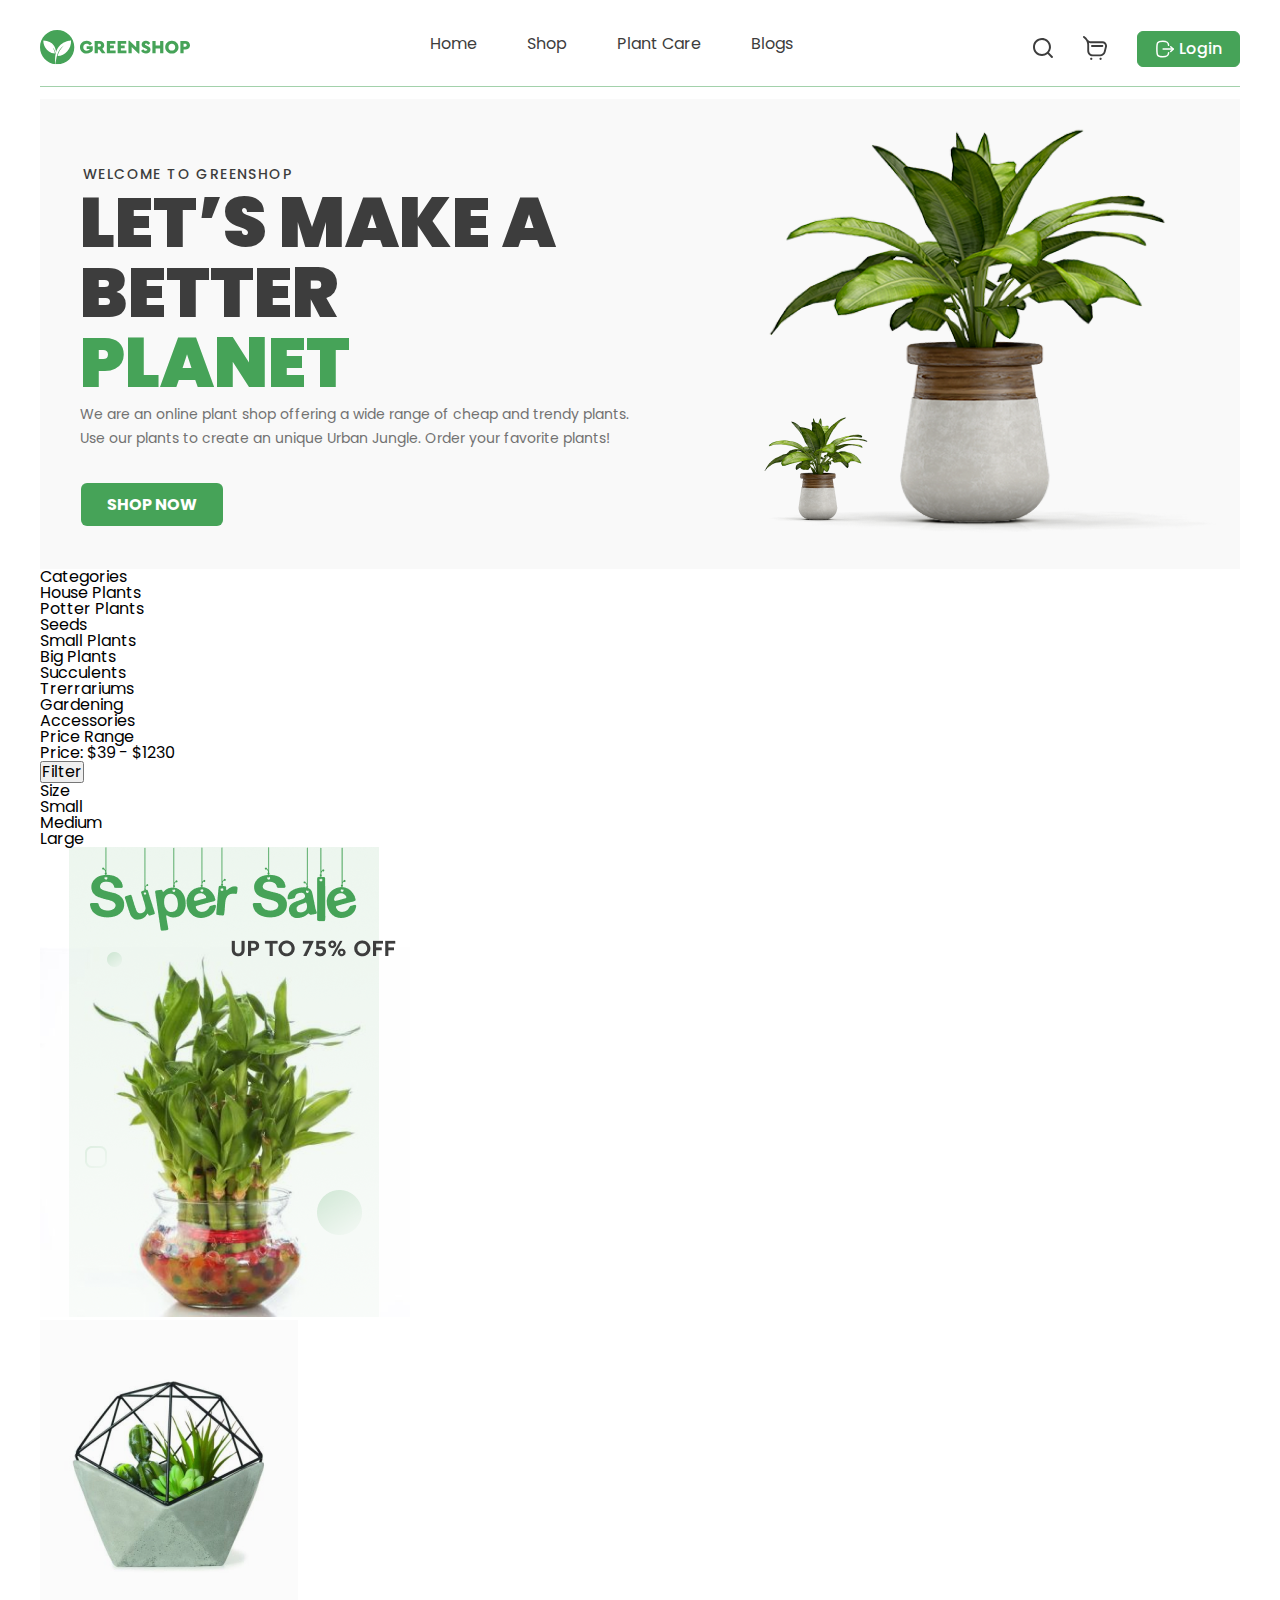
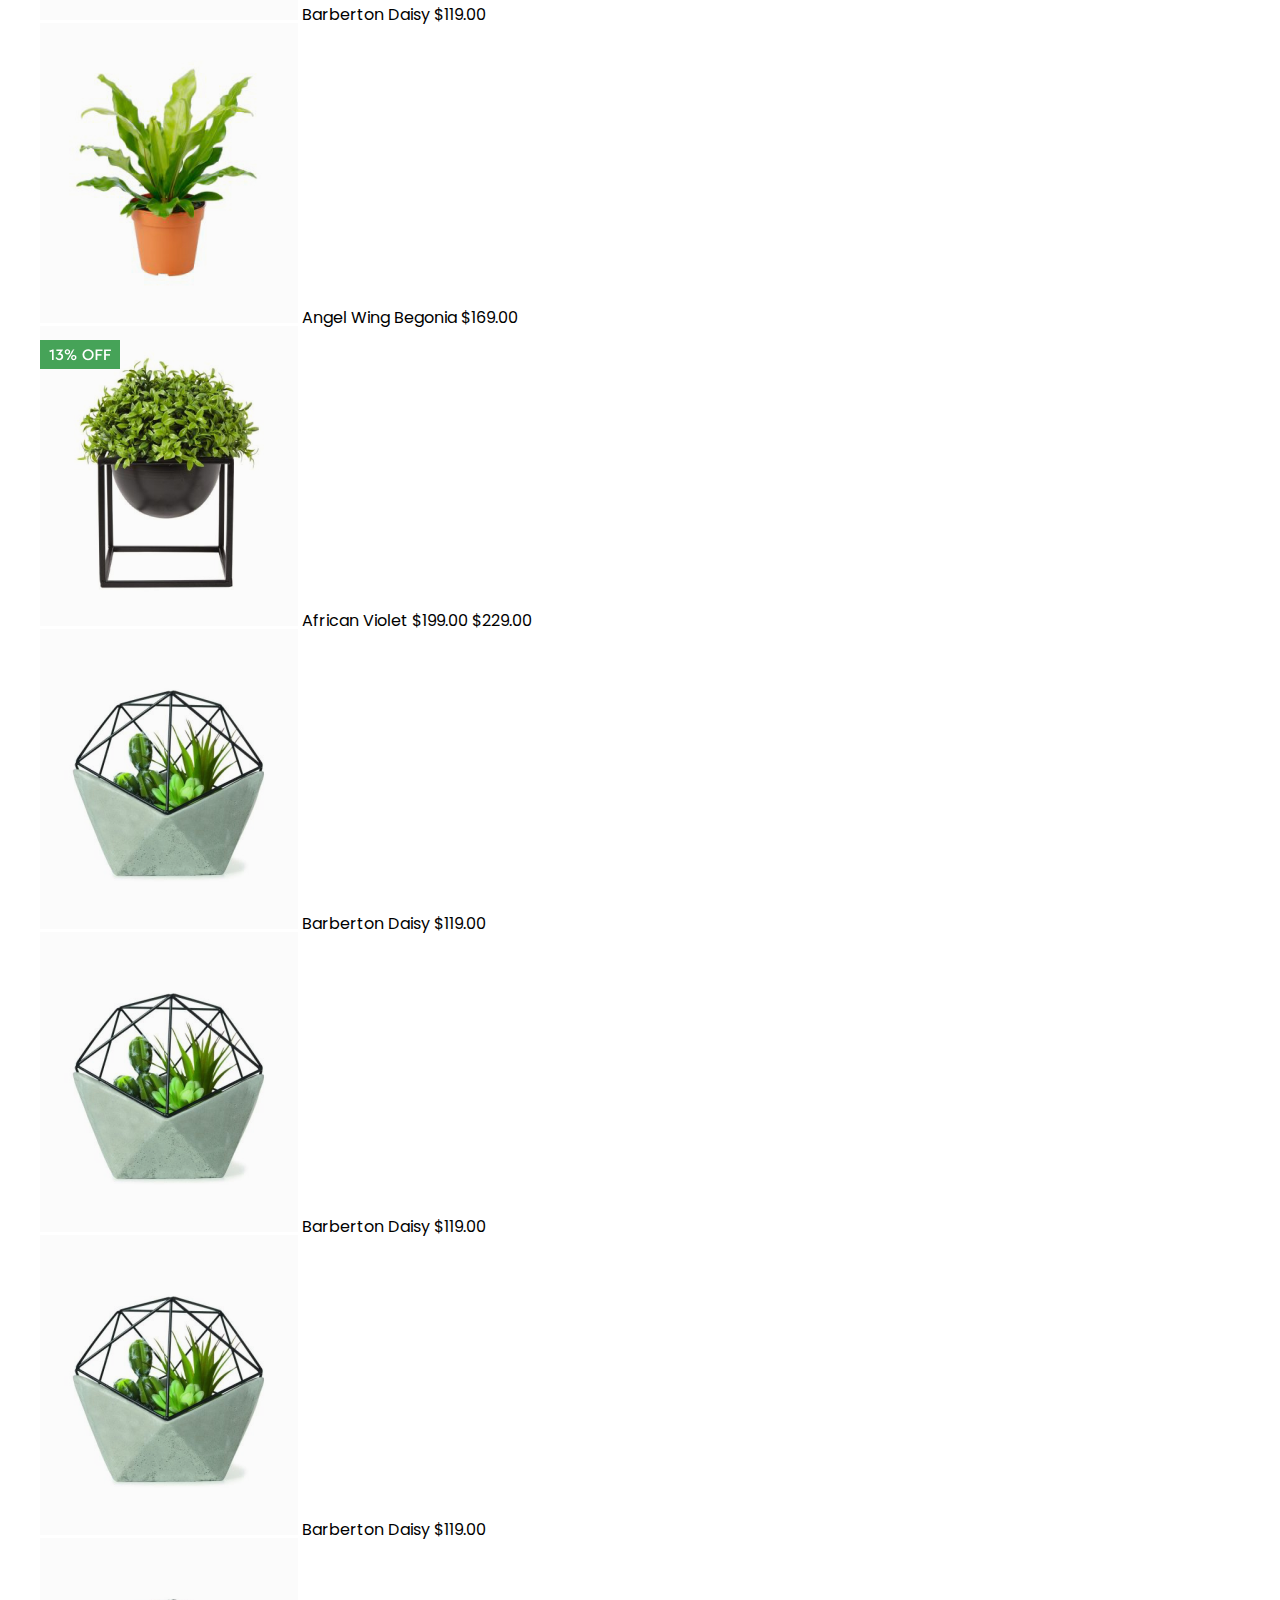
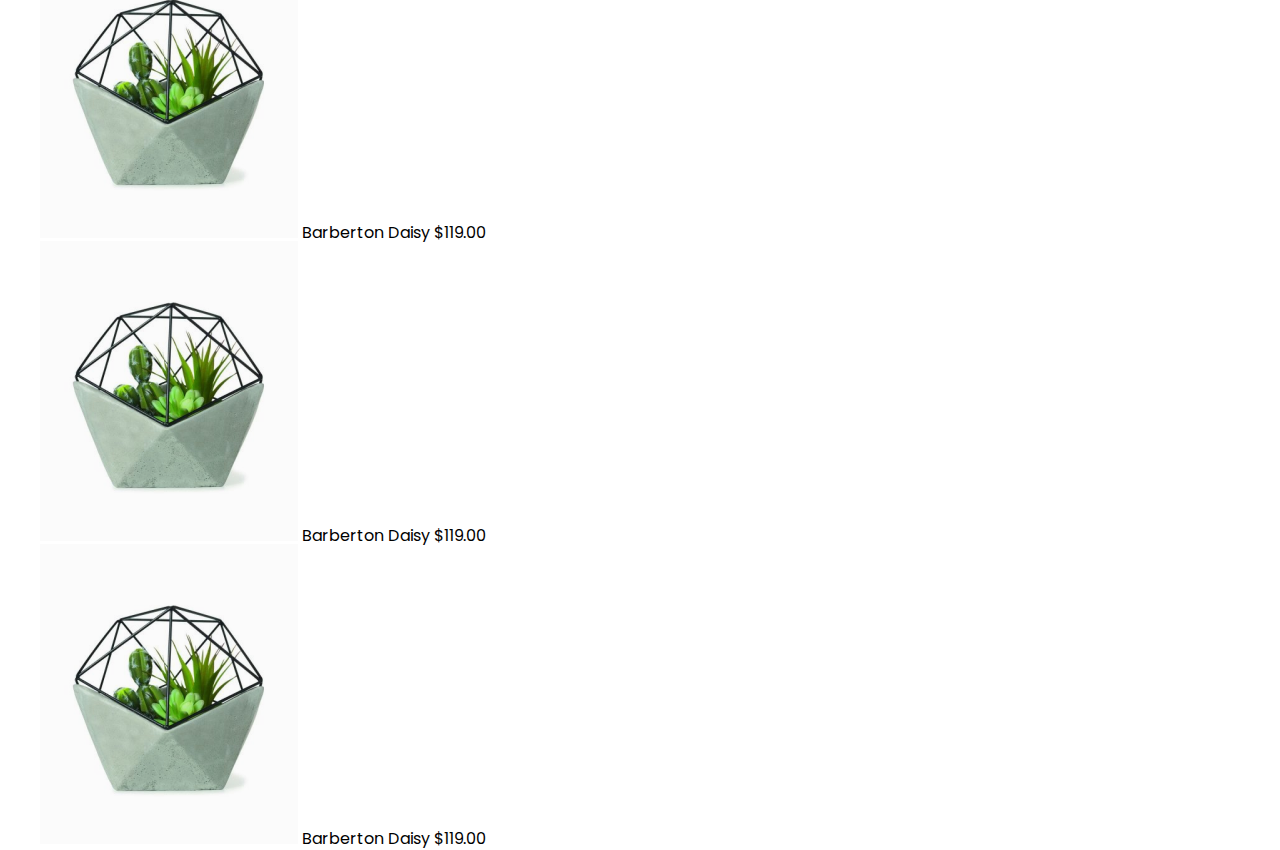
==== index.html @ 23dddf2e "стили" ====
<!DOCTYPE html>
<html lang="en">
<head>
  <meta charset="UTF-8">
  <meta name="viewport" content="width=device-width, initial-scale=1.0">
  <meta http-equiv="X-UA-Compatible" content="ie=edge">
  <title>Registration</title>
  <link rel="stylesheet" href="css/reset.css">
  <link rel="stylesheet" href="css/normalize.css">
  <link rel="stylesheet" href="css/style.css">

  <!-- шрифт Cera Pro — это коммерческий шрифт, недоступный в Google Fonts, я использовала другой, похожий -->
<link rel="preconnect" href="https://fonts.googleapis.com">
<link rel="preconnect" href="https://fonts.gstatic.com" crossorigin>
<link href="https://fonts.googleapis.com/css2?family=Poppins:wght@100;400;500;700&display=swap" rel="stylesheet">
</head>

<body>
  <header>
    <div class="container">
      <div class="header__inner">
        <a href="#" class="logo_btn">
          <img src="images/logo.svg" alt="logo">
        </a>

      <nav class="nav">
        <ul class="nav__list-item">
          <li class="nav__link-item">
            <a class="nav__link-text" href="#">Home</a>
          </li>
          <li class="nav__link-item">
            <a class="nav__link-text" href="#">Shop</a>
          </li>
          <li class="nav__link-item">
            <a class="nav__link-text" href="#">Plant Care</a>
          </li>
          <li class="nav__link-item">
            <a class="nav__link-text" href="#">Blogs</a>
          </li>
        </ul>
      </nav>

      <ul class="nav-item">
        <li>
          <img src="images/search.svg" alt="search">
        </li>
        <li>
          <img src="images/shop_cart.svg" alt="cart">
        </li>
        <li>
          <a class="login_btn" href="index2.html">
            Login
          </a>
        </li>
      </ul>
    </div>
    </div>
  </header>

<main>

<section>
  <div class="container">
    <div class="pic-plant">
      <article>
        <p class="text-welcome">
          Welcome to GreenShop
        </p>
        <h1 class="caption">
          Let’s Make a Better
          <span class="plant_color">Planet</span> 
        </h1>
        <p class="title">
          We are an online plant shop offering a wide range of cheap and trendy plants. Use our plants to create an unique Urban Jungle. Order your favorite plants!
        </p>
        <a href="#" class="shop_btn">
          SHOP NOW
        </a>
      </article>

      <img src="images/flo_1.png" alt="a beautiful green plant from GreenShop">
    </div>
  </div>
</section>




<!-- ниже не смотреть, там все надо переписать :) -->
<section>
  <div class="container">
    <div class="list_short">
    <div class="list_and_img">
      <ul class="categories">
        Categories
        <!-- не уверена, что внутри еще должны быть ссылки, скорее при помощи джава скрипт будут работаьь категории, без ссылок -->
        <li class="categories_list">
          House Plants
        </li>
        <li class="categories_list">
          Potter Plants
        </li>
        <li class="categories_list">
          Seeds
        </li>
        <li class="categories_list">
          Small Plants
        </li>
        <li class="categories_list">
          Big Plants
        </li>
        <li class="categories_list">
          Succulents
        </li>
        <li class="categories_list">
          Trerrariums
        </li>
        <li class="categories_list">
          Gardening
        </li>
        <li class="categories_list">
          Accessories
        </li>
      </ul>
      <ul class="price">
        Price Range
        <li class="price_list">
          Price: $39 - $1230
        </li>
      </ul>
      <button class="filter_btn" type="submit">
        Filter
      </button>
      <ul class="size"> 
        Size
        <li class="size_list">
          Small
        </li>
        <li class="size_list">
          Medium
        </li>
        <li class="size_list">
          Large
        </li>
      </ul>
      <img src="images/sale.png">
    </div>
    
























    
    <!-- <div class="sorting">
      <a class="sorting_item" href="#">
        All Plants
      </a>
      <a class="sorting_item" href="#">
        New Arrivals
      </a>
      <a class="sorting_item" href="#">
        Sale
      </a>

    <p class="short">
      Short by: Default sorting
    <button class="arrow_btn">
      <img src="images/arrow.svg" alt="">
    </button>
  </p>
  </div> -->






























  <div class="assortment_flower">
    <p class="assortment">
      <img src="images/pic_flower_1.png" class="img_bg">
        Barberton Daisy
      <span class="assortment_flower_price">
        $119.00
      </span>
    </p>
    <p class="assortment">
      <img src="images/pic_flower2.png">
      Angel Wing Begonia
      <span class="assortment_flower_price">
        $169.00
      </span>
    </p>
    <p class="assortment">
      <img src="images/pic_flower3.png">
      African Violet
      <span class="assortment_flower_price">
        $199.00 <span class="assortment_flower_price_old">$229.00</span>
      </span>
    </p>
    <p class="assortment">
      <img src="images/pic_flower_1.png">
        Barberton Daisy
      <span class="assortment_flower_price">
        $119.00
      </span>
    </p>
    <p class="assortment">
      <img src="images/pic_flower_1.png">
        Barberton Daisy
      <span class="assortment_flower_price">
        $119.00
      </span>
    </p>
    <p class="assortment">
      <img src="images/pic_flower_1.png">
        Barberton Daisy
      <span class="assortment_flower_price">
        $119.00
      </span>
    </p>
    <p class="assortment">
      <img src="images/pic_flower_1.png">
        Barberton Daisy
      <span class="assortment_flower_price">
        $119.00
      </span>
    </p>
    <p class="assortment">
      <img src="images/pic_flower_1.png">
        Barberton Daisy
      <span class="assortment_flower_price">
        $119.00
      </span>
    </p>
    <p class="assortment">
      <img src="images/pic_flower_1.png">
        Barberton Daisy
      <span class="assortment_flower_price">
        $119.00
      </span>
    </p>
  </div>

  </div>
  </div>
</section>

</main>



<footer></footer>
  <script src="js/main.js"></script>
</body>
</html>
---- css/style.css ----
html{
    box-sizing: border-box;
}
*,
*::after,
*::before{
    padding: 0;
    margin: 0;
    box-sizing: inherit;
}
ul{
    list-style: none;
}
a{
    text-decoration: none;
}
body{
    font-family: 'Poppins', sans-serif;
    font-weight: 400, 500, 600, 800; 
    font-style: normal;
    background: #ffffff;
    margin: 0;
}
header{
    padding-top: 30px;
    margin-bottom: 12px;
}
.container{
  width: 1200px;
  margin: 0 auto;
}
.header__inner{
    display: flex;
    justify-content: space-between;
    align-items: center;
    border-bottom: 1px solid hwb(132 27% 36% / 0.5);
}
.logo_btn{
    margin-bottom: 18px;
}
.nav__list-item{
    display: flex;
    gap: 50px;
}



/* ниже нав-линк-айтем-афтер создаем нижнее подчеркивание для навигации при наведении мышкой) для тел.адапт можно использовать вместо наведения ховер-актив, как я уже делала кнопки*/
.nav__link-item::after{
    display: block;
    width: 0;
    content: "";
    background-color: #46A358;
    height: 3px;
    margin-top: 25px;
    transition: 0.3s;
    /* транзишн дает нам плавный переход д */
}
/* а вот ниже мы указываем что при навидении появится наша зеленая полоска шириной 100проц */
.nav__link-item:hover::after{
    width: 100%;
}
.nav__link-text{
    font-weight: 400;
    font-size: 16px;
    color: #3d3d3d;
}
.nav__link-text:active{
    color: #00000094;
}
.nav__link-text:hover{
    color: #46a358;
}
.nav-item{
    display: flex;
    align-items: center;
    gap: 30px;
    margin-bottom: 18px;
}
.login_btn{
    display: flex;
    align-items: center;
    padding: 7px 17px;
    border: 1px solid #46A358;
    border-radius: 6px;
    background-color: #46A358;
    font-weight: 500;
    font-size: 16px;
    color: #fff;
}
.login_btn::before{
    content: "";
    display: inline-block;
    width: 20px;
    height: 20px;
    margin-right: 4px;
    /* используем марджин-райт вместо гап */
    background-image: url(../images/logout.svg);
}
.login_btn:active{
    color: #00000094;
}
.login_btn:hover{
    border: 1px solid #46A358;
    background-color: #2b633b3c;
    color: #46a358;
}

/* ниже стили для 1й секции */
.pic-plant{
    display: flex;
    justify-content: space-between;
    background-image: url(../images/bg_1.png);
}
.text-welcome{
    font-weight: 500;
    font-size: 14px;
    letter-spacing: 0.1em;
    text-transform: uppercase;
    /* letter-spacing это интервал  между буквами, text-transform: uppercase; — все буквы текста в заглавные */
    color: #3d3d3d;
    margin: 68px 0 7px 43px;
}
.caption{
    font-weight: 900;
    font-size: 70px;
    line-height: 100%;
    text-transform: uppercase;
    color: #3d3d3d;
    margin: 7px 0 5px 40px;
    max-width: 530px;
}
.plant_color{
    color: #46a358;
}
.title{
    font-weight: 400;
    font-size: 14px;
    line-height: 171%;
    color: #727272;
    margin: 0 0 44px 40px;
    max-width: 557px;
}
.shop_btn{
    font-weight: 700;
    font-size: 16px;
    line-height: 125%;
    text-transform: uppercase;
    color: #fff;
    margin-left: 41px;
    background-color: #46A358;
    border-radius: 6px;
    padding: 10px 26px;
}
.shop_btn:active{
    color: #00000094;
}
.shop_btn:hover{
    border: 1px solid #46A358;
    background-color: #2b633b3c;
    color: #46a358;
}
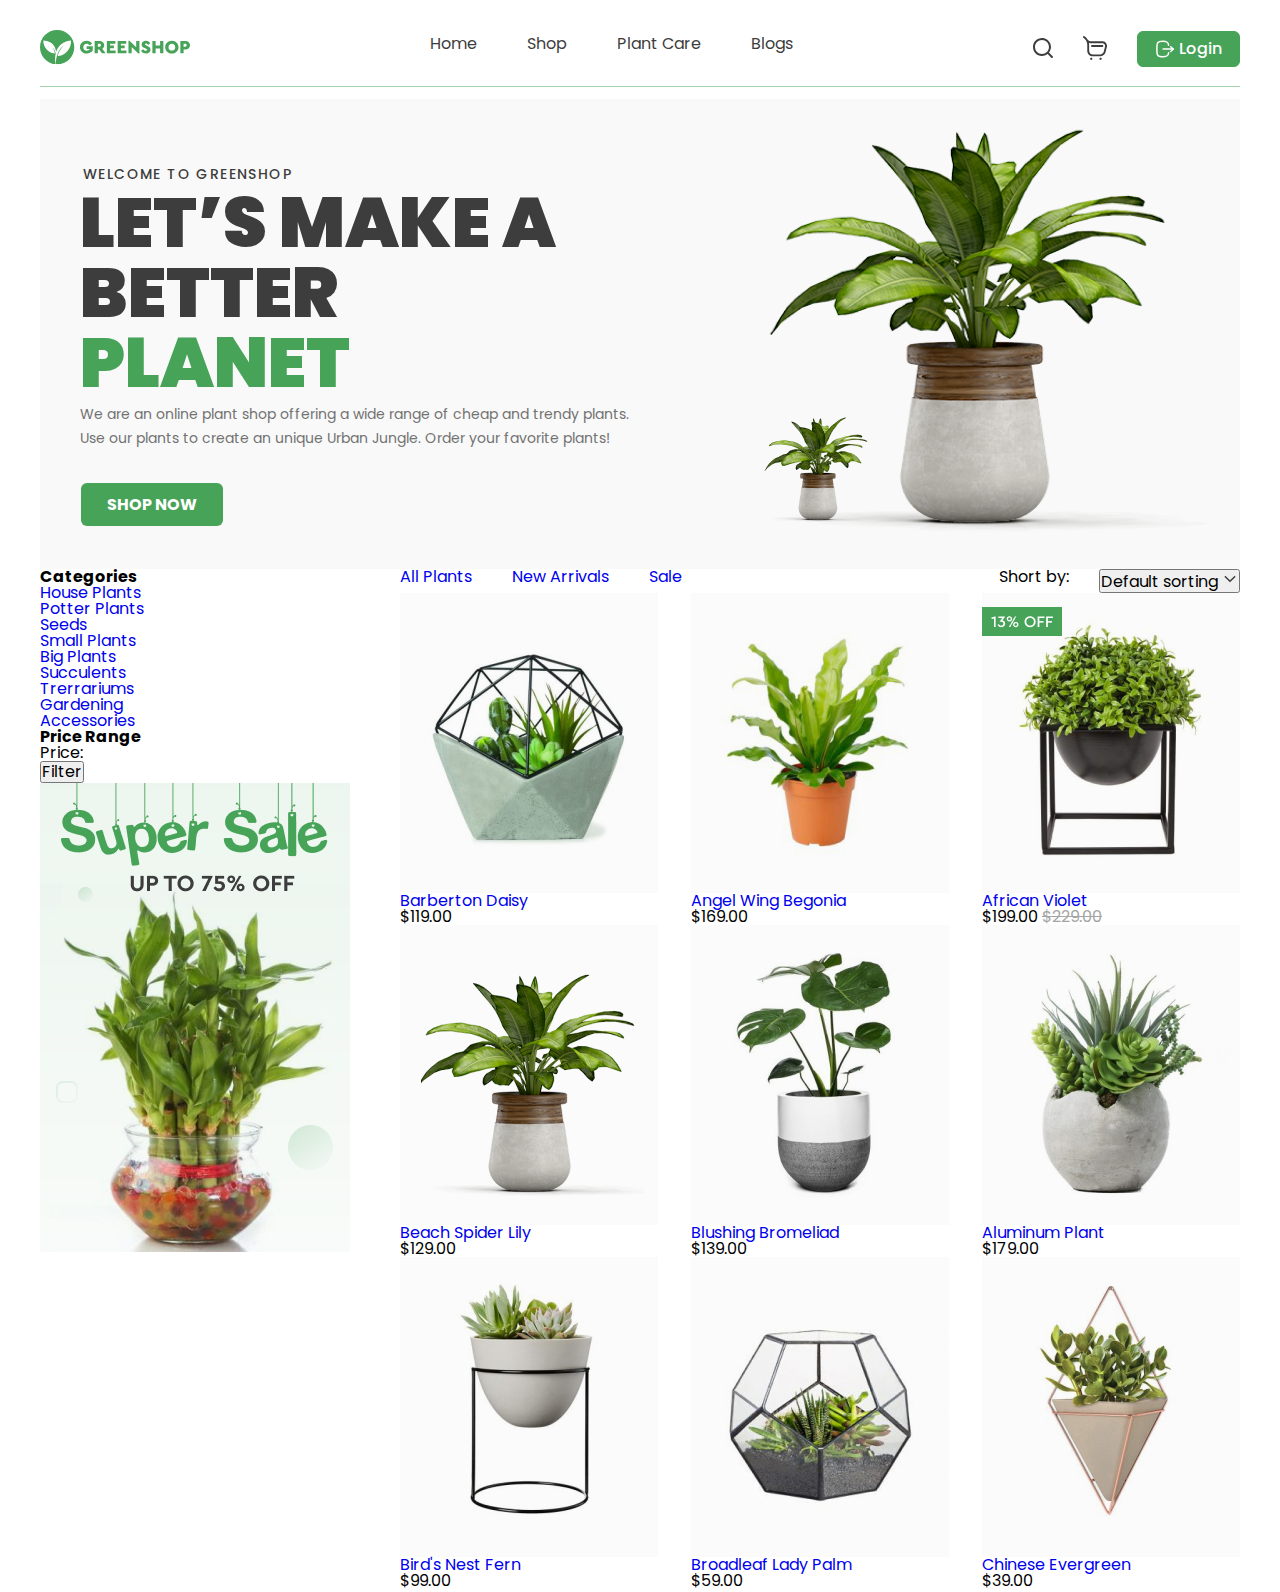
==== commit 1997513f: "добавление стилей и тегов" ====
--- a/index.html
+++ b/index.html
@@ -58,7 +58,6 @@
   </header>
 
 <main>
-
 <section>
   <div class="container">
     <div class="pic-plant">
@@ -83,215 +82,155 @@
   </div>
 </section>
 
-
-
-
-<!-- ниже не смотреть, там все надо переписать :) -->
-<section>
+<section class="product">
   <div class="container">
-    <div class="list_short">
-    <div class="list_and_img">
-      <ul class="categories">
-        Categories
-        <!-- не уверена, что внутри еще должны быть ссылки, скорее при помощи джава скрипт будут работаьь категории, без ссылок -->
-        <li class="categories_list">
-          House Plants
-        </li>
-        <li class="categories_list">
-          Potter Plants
-        </li>
-        <li class="categories_list">
-          Seeds
-        </li>
-        <li class="categories_list">
-          Small Plants
-        </li>
-        <li class="categories_list">
-          Big Plants
-        </li>
-        <li class="categories_list">
-          Succulents
-        </li>
-        <li class="categories_list">
-          Trerrariums
-        </li>
-        <li class="categories_list">
-          Gardening
-        </li>
-        <li class="categories_list">
-          Accessories
+    <div class="left_site">
+      <h4>Categories</h4>
+      <ul>
+        <li>
+          <a href="#">
+            House Plants
+          </a>
+        </li>
+        <li>
+          <a href="#">
+            Potter Plants
+          </a>
+        </li>
+        <li>
+          <a href="#">
+            Seeds
+          </a>
+        </li>
+        <li>
+          <a href="#">
+            Small Plants
+          </a>
+        </li>
+        <li>
+          <a href="#">
+            Big Plants
+          </a>
+        </li>
+        <li>
+          <a href="#">
+            Succulents
+          </a>
+        </li>
+        <li>
+          <a href="#">
+            Trerrariums
+          </a>
+        </li>
+        <li>
+          <a href="#">
+            Gardening
+          </a>
+        </li>
+        <li>
+          <a href="#">
+            Accessories
+          </a>
         </li>
       </ul>
-      <ul class="price">
-        Price Range
-        <li class="price_list">
-          Price: $39 - $1230
-        </li>
-      </ul>
-      <button class="filter_btn" type="submit">
+      <h4>Price Range</h4>
+      <p>Price:</p>
+      <button type="button" class="filter_btn">
         Filter
       </button>
-      <ul class="size"> 
-        Size
-        <li class="size_list">
-          Small
-        </li>
-        <li class="size_list">
-          Medium
-        </li>
-        <li class="size_list">
-          Large
+      <img src="images/sale.png" alt="Flowers on sale">
+    </div>
+
+    <div class="right_site">
+    <div class="sorting_panel">
+      <ul class="line_nn">
+        <li>
+          <a href="#" class="link_flower">
+            All Plants
+          </a>
+        </li>
+        <li>
+          <a href="#">
+            New Arrivals
+          </a>
+        </li>
+        <li>
+          <a href="#">
+            Sale
+          </a>
         </li>
       </ul>
-      <img src="images/sale.png">
-    </div>
-    
-
-
-
-
-
-
-
-
-
-
-
-
-
-
-
-
-
-
-
-
-
-
-
-
-    
-    <!-- <div class="sorting">
-      <a class="sorting_item" href="#">
-        All Plants
-      </a>
-      <a class="sorting_item" href="#">
-        New Arrivals
-      </a>
-      <a class="sorting_item" href="#">
-        Sale
-      </a>
-
-    <p class="short">
-      Short by: Default sorting
-    <button class="arrow_btn">
-      <img src="images/arrow.svg" alt="">
-    </button>
-  </p>
-  </div> -->
-
-
-
-
-
-
-
-
-
-
-
-
-
-
-
-
-
-
-
-
-
-
-
-
-
-
-
-
-
-
-  <div class="assortment_flower">
-    <p class="assortment">
-      <img src="images/pic_flower_1.png" class="img_bg">
-        Barberton Daisy
-      <span class="assortment_flower_price">
-        $119.00
-      </span>
-    </p>
-    <p class="assortment">
-      <img src="images/pic_flower2.png">
-      Angel Wing Begonia
-      <span class="assortment_flower_price">
-        $169.00
-      </span>
-    </p>
-    <p class="assortment">
-      <img src="images/pic_flower3.png">
-      African Violet
-      <span class="assortment_flower_price">
-        $199.00 <span class="assortment_flower_price_old">$229.00</span>
-      </span>
-    </p>
-    <p class="assortment">
-      <img src="images/pic_flower_1.png">
-        Barberton Daisy
-      <span class="assortment_flower_price">
-        $119.00
-      </span>
-    </p>
-    <p class="assortment">
-      <img src="images/pic_flower_1.png">
-        Barberton Daisy
-      <span class="assortment_flower_price">
-        $119.00
-      </span>
-    </p>
-    <p class="assortment">
-      <img src="images/pic_flower_1.png">
-        Barberton Daisy
-      <span class="assortment_flower_price">
-        $119.00
-      </span>
-    </p>
-    <p class="assortment">
-      <img src="images/pic_flower_1.png">
-        Barberton Daisy
-      <span class="assortment_flower_price">
-        $119.00
-      </span>
-    </p>
-    <p class="assortment">
-      <img src="images/pic_flower_1.png">
-        Barberton Daisy
-      <span class="assortment_flower_price">
-        $119.00
-      </span>
-    </p>
-    <p class="assortment">
-      <img src="images/pic_flower_1.png">
-        Barberton Daisy
-      <span class="assortment_flower_price">
-        $119.00
-      </span>
-    </p>
+
+      <div class="sorting_menu">
+        Short by:
+        <button type="menu">
+          Default sorting
+          <img src="images/arrow.svg" alt="arrow">
+        </button>
+      </div>
+    </div>
+
+    <div class="flower_panel">
+      <article class="product_cart">
+        <img src="images/flower_1.png" alt="flower">
+        <a href="#">Barberton Daisy</a>
+        <p>$119.00</p>
+      </article>
+
+      <article class="product_cart">
+        <img src="images/flower_2.png" alt="flower">
+        <a href="#">Angel Wing Begonia</a>
+        <p>$169.00</p>
+      </article>
+
+      <article class="product_cart">
+        <img src="images/flower_3.png" alt="flower">
+        <a href="#">African Violet</a>
+        <p>$199.00 <span style="color: #A5A5A5; text-decoration: line-through;">$229.00</span> </p>
+      </article>
+
+      <article class="product_cart">
+        <img src="images/flower_4.png" alt="flower">
+        <a href="#">Beach Spider Lily</a>
+        <p>$129.00</p>
+      </article>
+
+      <article class="product_cart">
+        <img src="images/flower_5.png" alt="flower">
+        <a href="#">Blushing Bromeliad</a>
+        <p>$139.00</p>
+      </article>
+
+      <article class="product_cart">
+        <img src="images/flower_6.png" alt="flower">
+        <a href="#">Aluminum Plant</a>
+        <p>$179.00</p>
+      </article>
+
+      <article class="product_cart">
+        <img src="images/flower_7.png" alt="flower">
+        <a href="#">Bird's Nest Fern</a>
+        <p>$99.00</p>
+      </article>
+
+      <article class="product_cart">
+        <img src="images/flower_8.png" alt="flower">
+        <a href="#">Broadleaf Lady Palm</a>
+        <p>$59.00</p>
+      </article>
+
+      <article class="product_cart">
+        <img src="images/flower_9.png" alt="flower">
+        <a href="#">Chinese Evergreen</a>
+        <p>$39.00</p>
+      </article>
+
+    </div>
+    </div>
   </div>
-
-  </div>
-  </div>
-</section>
+</section>  
 
 </main>
-
-
 
 <footer></footer>
   <script src="js/main.js"></script>
--- a/css/style.css
+++ b/css/style.css
@@ -163,5 +163,178 @@
 
 
 
-
-
+/*стили для второй секции product*/
+.product .container{
+    display: flex;
+    justify-content: space-between;
+}
+.left_site{
+    max-width: 310px;
+}
+.right_site{
+    max-width: 840px;
+}
+.line_nn{
+    display: flex; 
+    gap: 40px;
+}
+.sorting_panel{
+    display: flex;
+    justify-content: space-between;
+}
+.sorting_menu{
+    display: flex;
+    gap: 30px;
+}
+.flower_panel{
+    display: flex;
+    flex-wrap: wrap;
+    justify-content: space-between;
+}
+.product_cart{
+    display: flex;
+    flex-direction: column;
+}
+
+
+
+
+
+
+
+
+
+
+
+/* ниже это стили для хтмл регистрация */
+
+.registration{
+    max-width: 500px;
+    height: 656px;
+    border: 1px solid #000000;
+    margin: auto;
+    margin-top: 35px;
+}
+.login{
+    font-family: 'Poppins', sans-serif;
+    font-weight: 500;
+    font-size: 20px;
+    color: #191616;
+    margin-top: 52px;
+    margin-bottom: 40px;
+    text-align: center;
+}
+.line{
+    color: #3d3d3d;
+    padding-left: 10px;
+    padding-right: 12px;
+}
+.register{
+    color: #46A358;
+}
+.text_register{
+    font-family: 'Poppins', sans-serif;
+    font-weight: 400;
+    font-size: 13px;
+    color: #3d3d3d;
+    text-align: center;
+    padding-bottom: 14px;
+}
+.form{
+    display: flex;
+    flex-direction: column;
+    align-items: center;
+    margin-bottom: 25px;
+}
+.input{
+    font-family: 'Poppins', sans-serif;
+    font-weight: 400;
+    font-size: 14px;
+    width: 300px;
+    height: 40px;
+    margin-bottom: 16px;
+    padding-left: 12px;
+    box-sizing: border-box;
+    border: 1px solid #EAEAEA;
+    border-radius: 5px;
+}
+.button_register{
+    display: flex;
+    justify-content: center;
+}
+.submit-button{
+    font-family: 'Poppins', sans-serif;
+    font-weight: 600;
+    font-size: 16px;
+    border-radius: 5px;
+    border: none;
+    background-color: #46A358;
+    width: 300px;
+    height: 45px;
+    margin-bottom: 36px;
+    cursor: pointer;
+    color: #ffffff;
+}
+.submit-button:active{
+    color: #00000094;
+}
+.submit-button:hover{
+    border: 1px solid #46A358;
+    background-color: #2b633b3c;
+    color: #46a358;
+}
+.span_text{
+    color: #FFFFFF;
+}
+.register_google_fb{
+    font-family: 'Poppins', sans-serif;
+    font-weight: 400;
+    font-size: 13px;
+    color: #3d3d3d;
+    text-align: center;
+    margin-bottom: 27px;
+}
+.link_register{
+    display: flex;
+    flex-direction: column;
+    align-items: center;
+}
+.google_link{
+    display: flex;
+    align-items: center;
+    justify-content: center;
+    width: 300px;
+    height: 40px;
+    gap: 9px;
+    font-family: 'Poppins', sans-serif;
+    font-weight: 500;
+    font-size: 13px;
+    color: #727272;
+    text-decoration: none;
+    list-style-type: none;
+    border: 1px solid #EAEAEA;
+    border-radius: 5px;
+}
+.facebook_link{
+    display: flex;
+    align-items: center;
+    justify-content: center;
+    width: 300px;
+    height: 40px;
+    gap: 4px;
+    margin-top: 20px;
+    list-style-type: none;
+    border: 1px solid #EAEAEA;
+    border-radius: 5px;
+    font-family: 'Poppins', sans-serif;
+    font-weight: 500;
+    font-size: 13px;
+    color: #727272;
+    text-decoration: none;
+}
+.footer-line {
+    margin-top: 36px;
+    background-color: #46A358;
+    width: 100%;
+    height: 10px;
+}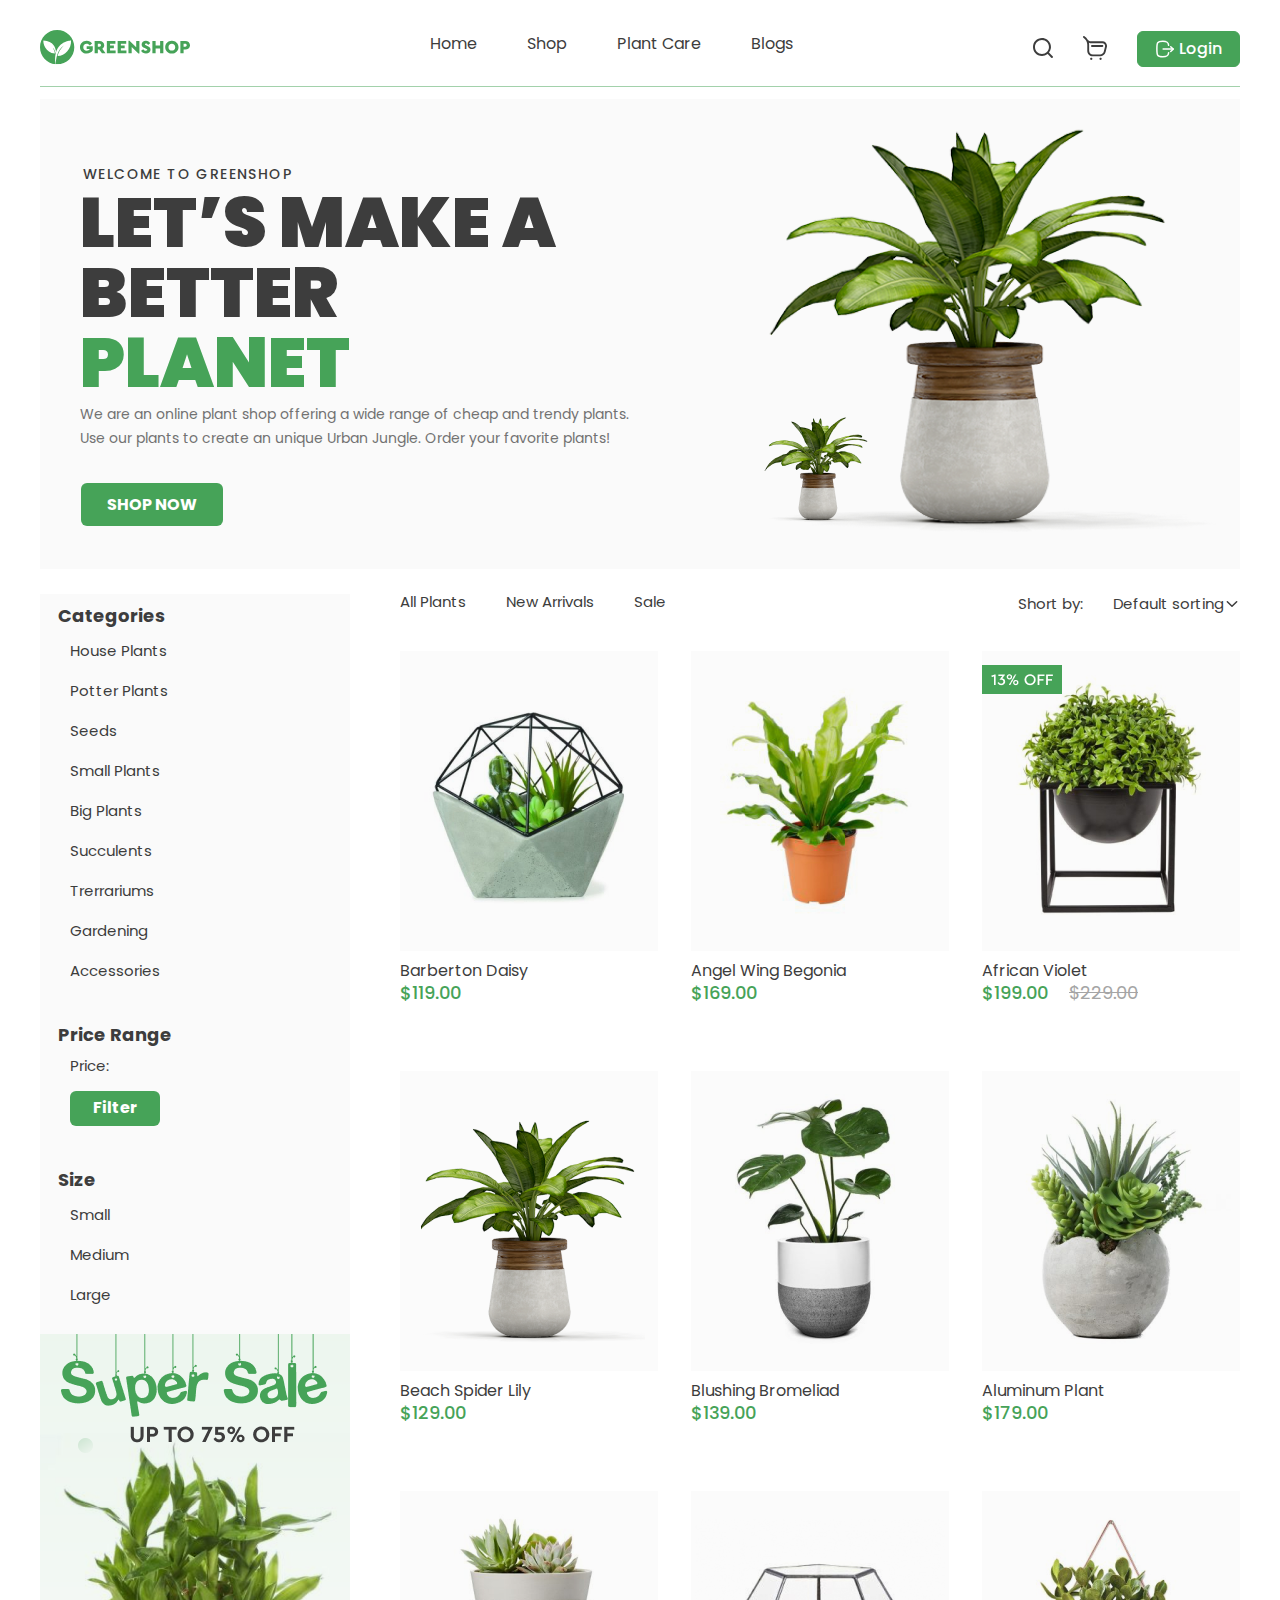
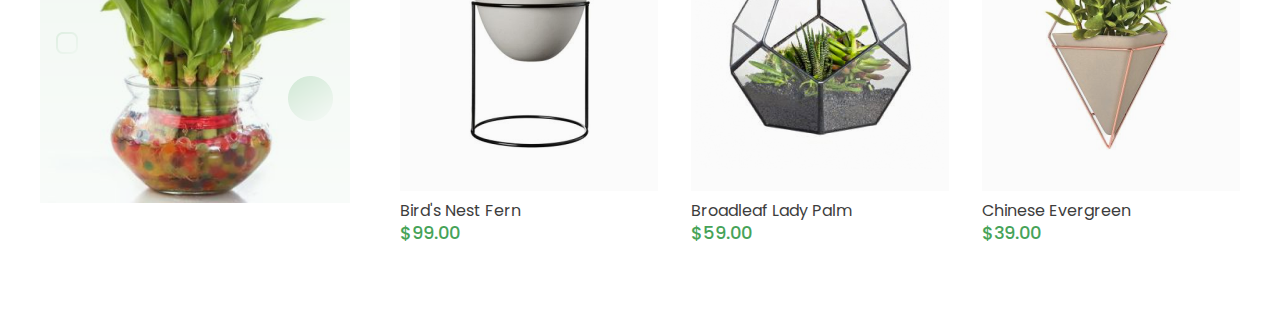
==== commit 8ce6a438: "добавление стилей" ====
--- a/index.html
+++ b/index.html
@@ -58,7 +58,7 @@
   </header>
 
 <main>
-<section>
+<section class="intro">
   <div class="container">
     <div class="pic-plant">
       <article>
@@ -85,86 +85,109 @@
 <section class="product">
   <div class="container">
     <div class="left_site">
-      <h4>Categories</h4>
-      <ul>
-        <li>
-          <a href="#">
+      <h4 class="specifications">Categories</h4>
+      <ul class="categories-list">
+        <li>
+          <a href="#" class="specifications_link">
             House Plants
           </a>
         </li>
         <li>
-          <a href="#">
+          <a href="#" class="specifications_link">
             Potter Plants
           </a>
         </li>
         <li>
-          <a href="#">
+          <a href="#" class="specifications_link">
             Seeds
           </a>
         </li>
         <li>
-          <a href="#">
+          <a href="#" class="specifications_link">
             Small Plants
           </a>
         </li>
         <li>
-          <a href="#">
+          <a href="#" class="specifications_link">
             Big Plants
           </a>
         </li>
         <li>
-          <a href="#">
+          <a href="#" class="specifications_link">
             Succulents
           </a>
         </li>
         <li>
-          <a href="#">
+          <a href="#" class="specifications_link">
             Trerrariums
           </a>
         </li>
         <li>
-          <a href="#">
+          <a href="#" class="specifications_link">
             Gardening
           </a>
         </li>
         <li>
-          <a href="#">
+          <a href="#" class="specifications_link">
             Accessories
           </a>
         </li>
       </ul>
-      <h4>Price Range</h4>
-      <p>Price:</p>
+
+      <h4 class="specifications">Price Range</h4>
+      <p class="price">Price:</p>
       <button type="button" class="filter_btn">
         Filter
       </button>
+
+      <h4 class="specifications">Size</h4>
+      <ul class="specifications-size">
+        <li>
+          <a href="#" class="specifications_link">
+          Small
+        </a>
+        </li>
+        <li>
+          <a href="#" class="specifications_link">
+          Medium
+        </a>
+        </li>
+        <li>
+          <a href="#" class="specifications_link">
+          Large
+        </a>
+        </li>
+      </ul>
+
       <img src="images/sale.png" alt="Flowers on sale">
     </div>
 
     <div class="right_site">
     <div class="sorting_panel">
-      <ul class="line_nn">
+      <ul class="panel">
         <li>
           <a href="#" class="link_flower">
             All Plants
           </a>
         </li>
         <li>
-          <a href="#">
+          <a href="#" class="link_flower">
             New Arrivals
           </a>
         </li>
         <li>
-          <a href="#">
+          <a href="#" class="link_flower">
             Sale
           </a>
         </li>
       </ul>
 
       <div class="sorting_menu">
-        Short by:
-        <button type="menu">
+        <p>Short by:</p>
+        <button type="menu" class="arrow-btn">
+          <p>
           Default sorting
+        </p>
           <img src="images/arrow.svg" alt="arrow">
         </button>
       </div>
@@ -172,57 +195,57 @@
 
     <div class="flower_panel">
       <article class="product_cart">
-        <img src="images/flower_1.png" alt="flower">
-        <a href="#">Barberton Daisy</a>
-        <p>$119.00</p>
-      </article>
-
-      <article class="product_cart">
-        <img src="images/flower_2.png" alt="flower">
-        <a href="#">Angel Wing Begonia</a>
-        <p>$169.00</p>
-      </article>
-
-      <article class="product_cart">
-        <img src="images/flower_3.png" alt="flower">
-        <a href="#">African Violet</a>
-        <p>$199.00 <span style="color: #A5A5A5; text-decoration: line-through;">$229.00</span> </p>
-      </article>
-
-      <article class="product_cart">
-        <img src="images/flower_4.png" alt="flower">
-        <a href="#">Beach Spider Lily</a>
-        <p>$129.00</p>
-      </article>
-
-      <article class="product_cart">
-        <img src="images/flower_5.png" alt="flower">
-        <a href="#">Blushing Bromeliad</a>
-        <p>$139.00</p>
-      </article>
-
-      <article class="product_cart">
-        <img src="images/flower_6.png" alt="flower">
-        <a href="#">Aluminum Plant</a>
-        <p>$179.00</p>
-      </article>
-
-      <article class="product_cart">
-        <img src="images/flower_7.png" alt="flower">
-        <a href="#">Bird's Nest Fern</a>
-        <p>$99.00</p>
-      </article>
-
-      <article class="product_cart">
-        <img src="images/flower_8.png" alt="flower">
-        <a href="#">Broadleaf Lady Palm</a>
-        <p>$59.00</p>
-      </article>
-
-      <article class="product_cart">
-        <img src="images/flower_9.png" alt="flower">
-        <a href="#">Chinese Evergreen</a>
-        <p>$39.00</p>
+        <img src="images/flower_1.png" alt="flower" class="images_flower-cart">
+        <a href="#" class="name-flower_cart">Barberton Daisy</a>
+        <p class="flower-price">$119.00</p>
+      </article>
+
+      <article class="product_cart">
+        <img src="images/flower_2.png" alt="flower" class="images_flower-cart">
+        <a href="#" class="name-flower_cart">Angel Wing Begonia</a>
+        <p class="flower-price">$169.00</p>
+      </article>
+
+      <article class="product_cart">
+        <img src="images/flower_3.png" alt="flower" class="images_flower-cart">
+        <a href="#" class="name-flower_cart">African Violet</a>
+        <p class="flower-price">$199.00 <span class="old-price">$229.00</span> </p>
+      </article>
+
+      <article class="product_cart">
+        <img src="images/flower_4.png" alt="flower" class="images_flower-cart">
+        <a href="#" class="name-flower_cart">Beach Spider Lily</a>
+        <p class="flower-price">$129.00</p>
+      </article>
+
+      <article class="product_cart">
+        <img src="images/flower_5.png" alt="flower" class="images_flower-cart">
+        <a href="#" class="name-flower_cart">Blushing Bromeliad</a>
+        <p class="flower-price">$139.00</p>
+      </article>
+
+      <article class="product_cart">
+        <img src="images/flower_6.png" alt="flower" class="images_flower-cart">
+        <a href="#" class="name-flower_cart">Aluminum Plant</a>
+        <p class="flower-price">$179.00</p>
+      </article>
+      
+      <article class="product_cart">
+        <img src="images/flower_7.png" alt="flower" class="images_flower-cart">
+        <a href="#" class="name-flower_cart">Bird's Nest Fern</a>
+        <p class="flower-price">$99.00</p>
+      </article>
+
+      <article class="product_cart">
+        <img src="images/flower_8.png" alt="flower" class="images_flower-cart">
+        <a href="#" class="name-flower_cart">Broadleaf Lady Palm</a>
+        <p class="flower-price">$59.00</p>
+      </article>
+
+      <article class="product_cart">
+        <img src="images/flower_9.png" alt="flower" class="images_flower-cart">
+        <a href="#" class="name-flower_cart">Chinese Evergreen</a>
+        <p class="flower-price">$39.00</p>
       </article>
 
     </div>
--- a/css/style.css
+++ b/css/style.css
@@ -107,10 +107,13 @@
 }
 
 /* ниже стили для 1й секции */
+.intro{
+    margin-bottom: 25px;
+}
 .pic-plant{
     display: flex;
     justify-content: space-between;
-    background-image: url(../images/bg_1.png);
+    background-color: #FAFAFA;
 }
 .text-welcome{
     font-weight: 500;
@@ -169,22 +172,130 @@
     justify-content: space-between;
 }
 .left_site{
-    max-width: 310px;
+    max-width: 310px; 
+    max-height: 740px;
+    background-color: #FAFAFA;
+    padding-top: 14px;
 }
 .right_site{
     max-width: 840px;
 }
-.line_nn{
+.sorting_panel{
+    display: flex;
+    justify-content: space-between;
+    align-items: center;
+    margin-bottom: 31px;
+}
+.panel{
     display: flex; 
     gap: 40px;
 }
-.sorting_panel{
-    display: flex;
-    justify-content: space-between;
-}
 .sorting_menu{
     display: flex;
     gap: 30px;
+    font-weight: 400;
+    font-size: 15px;
+    line-height: 107%;
+    color: #3d3d3d;
+    align-items: center;
+    margin-bottom: 7px;
+}
+
+.specifications{
+    font-family: 'Poppins', sans-serif;
+    font-weight: 700;
+    font-size: 18px;
+    line-height: 89%;
+    color: #3d3d3d;
+    margin-left: 18px;
+    margin-bottom: 7px;
+}
+.categories-list{
+    margin-bottom: 36px;
+}
+.specifications_link{
+    font-family: 'Poppins', sans-serif;
+    font-weight: 400;
+    font-size: 15px;
+    line-height: 267%;
+    color: #3d3d3d;
+    margin-left: 30px;
+}
+.specifications_link:hover{
+    color: #46a358;
+}
+.specifications_link:active{
+    color: #727272;
+}
+.specifications-size{
+    margin-bottom: 19px;
+}
+.price{
+    font-family: 'Poppins', sans-serif;
+    font-weight: 400;
+    font-size: 15px;
+    line-height: 107%;
+    color: #3d3d3d;
+    margin: 15px 0 16px 30px;
+}
+.filter_btn{
+    border-radius: 6px;
+    border: none;
+    width: 90px;
+    height: 35px;
+    font-weight: 700;
+    font-size: 16px;
+    line-height: 125%;
+    color: #fff;
+    background-color: #46a358;
+    margin-left: 30px;
+    margin-bottom: 46px;
+}
+.filter_btn:active{
+    color: #00000094;
+}
+.filter_btn:hover{
+    border: 1px solid #46A358;
+    background-color: #2b633b3c;
+    color: #46a358;
+    cursor: pointer;
+}
+.link_flower{
+    font-weight: 400;
+    font-size: 15px;
+    line-height: 107%;
+    color: #3d3d3d;
+}
+/* ниже нав-линк-айтем-афтер создаем нижнее подчеркивание для навигации при наведении мышкой) для тел.адапт можно использовать вместо наведения ховер-актив, как я уже делала кнопки*/
+.link_flower::after{
+    display: block;
+    width: 0;
+    content: "";
+    background-color: #46A358;
+    height: 3px;
+    margin-top: 7px;
+    transition: 0.3s;
+    /* транзишн дает нам плавный переход д */
+}
+/* а вот ниже мы указываем что при навидении появится наша зеленая полоска шириной 100проц */
+.link_flower:hover::after{
+    width: 100%;
+}
+.link_flower:hover{
+    color: #46a358;
+}
+.link_flower:active{
+    color: #727272;
+}
+.arrow-btn{
+    border: none;
+    background-color: #FFFFFF;
+    font-weight: 400;
+    font-size: 15px;
+    line-height: 107%;
+    color: #3d3d3d;
+    display: flex;
+    cursor: pointer;
 }
 .flower_panel{
     display: flex;
@@ -194,9 +305,36 @@
 .product_cart{
     display: flex;
     flex-direction: column;
-}
-
-
+    margin-bottom: 70px;
+}
+.images_flower-cart{
+    margin-bottom: 12px;
+}
+.name-flower_cart{
+    margin-bottom: 6px;
+    font-weight: 400;
+    font-size: 16px;
+    line-height: 100%;
+    color: #3d3d3d;
+}
+.name-flower_cart:hover{
+    color: #46a358;
+}
+.flower-price{
+    font-weight: 500;
+    font-size: 18px;
+    line-height: 89%;
+    color: #46a358;
+}
+.old-price{
+    color: #A5A5A5;
+    text-decoration: line-through;
+    font-family: var(--font-family);
+    font-weight: 400;
+    font-size: 18px;
+    line-height: 89%;
+    margin-left: 16px;
+}
 
 
 
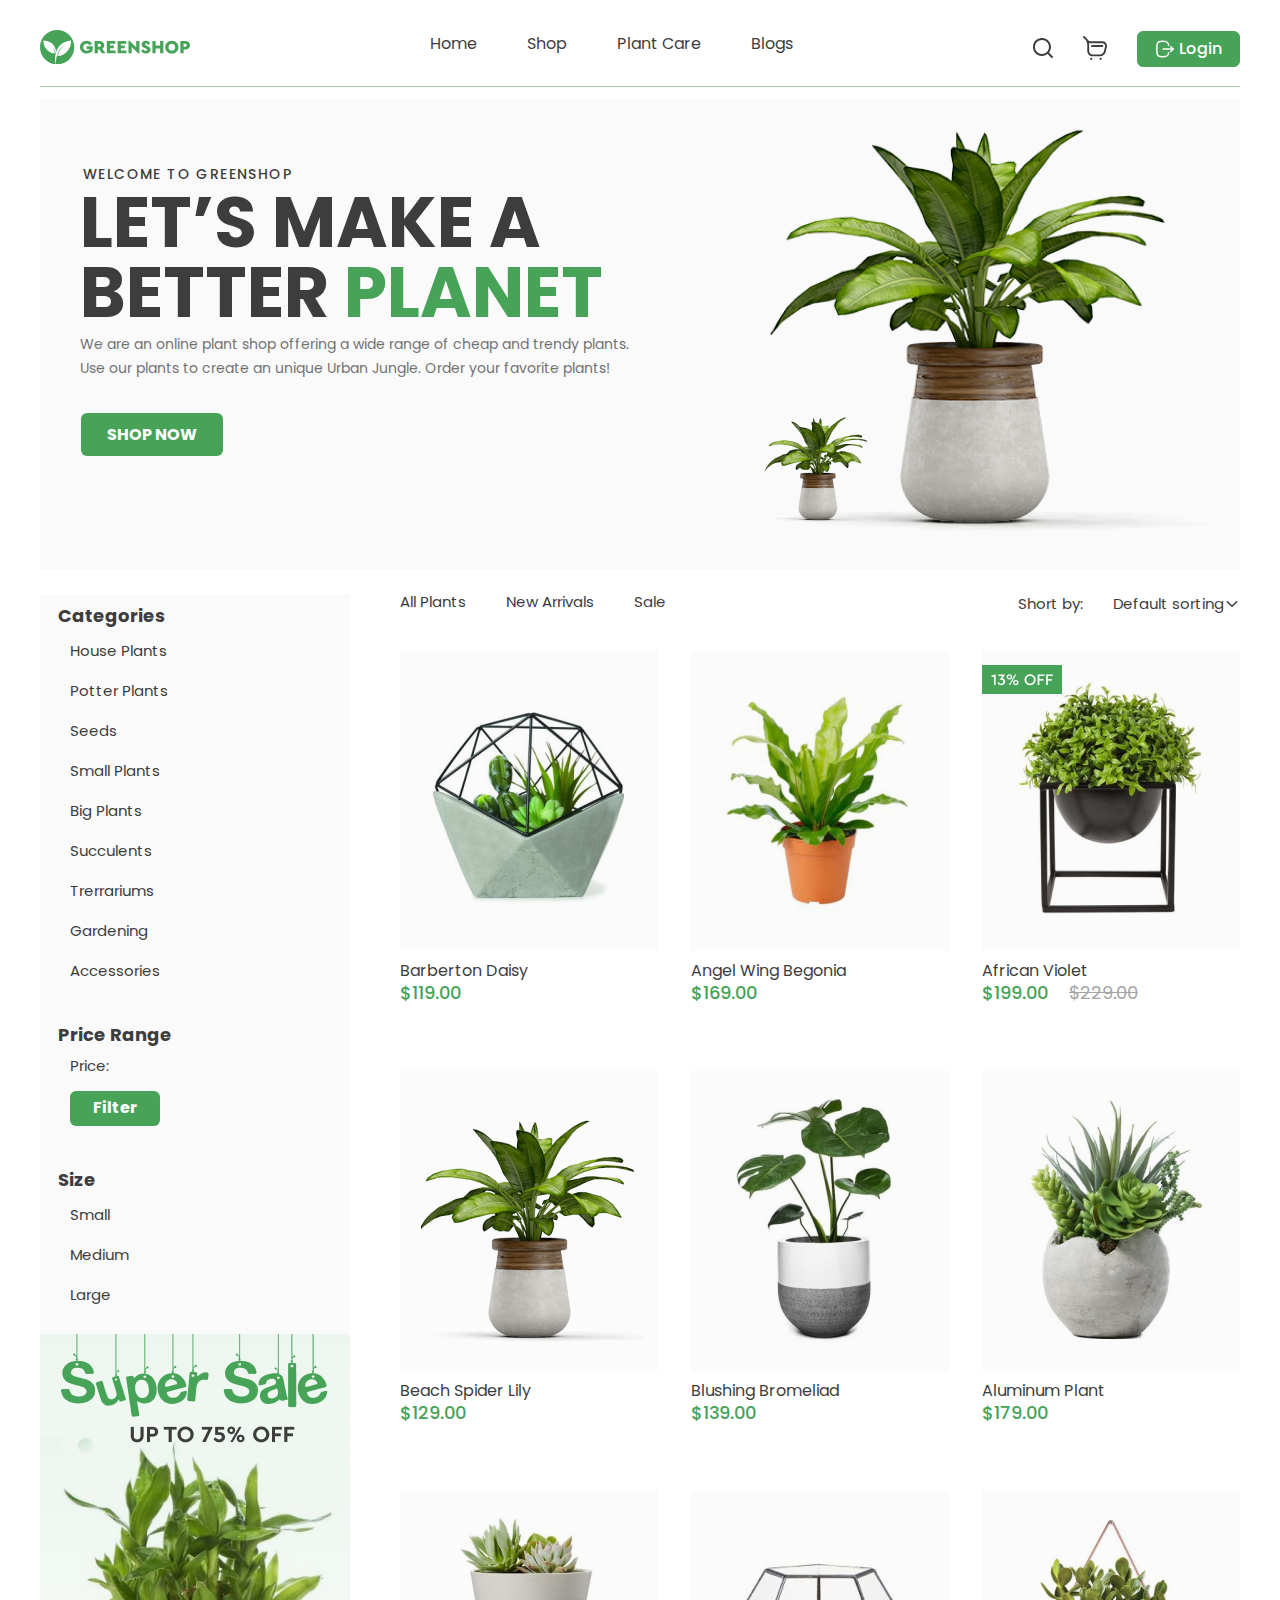
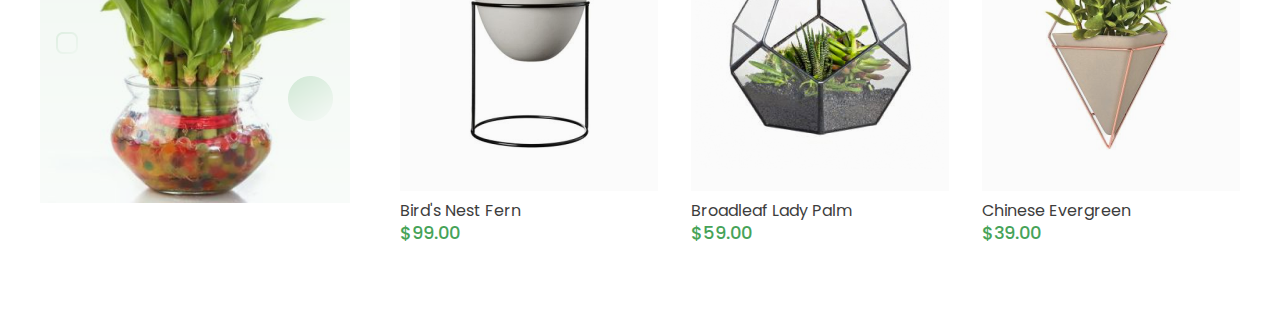
==== commit 07fdf2d6: "стиль, шрифт+" ====
--- a/index.html
+++ b/index.html
@@ -229,7 +229,7 @@
         <a href="#" class="name-flower_cart">Aluminum Plant</a>
         <p class="flower-price">$179.00</p>
       </article>
-      
+
       <article class="product_cart">
         <img src="images/flower_7.png" alt="flower" class="images_flower-cart">
         <a href="#" class="name-flower_cart">Bird's Nest Fern</a>
--- a/css/style.css
+++ b/css/style.css
@@ -16,7 +16,7 @@
 }
 body{
     font-family: 'Poppins', sans-serif;
-    font-weight: 400, 500, 600, 800; 
+    font-weight: 100, 400, 500, 700; 
     font-style: normal;
     background: #ffffff;
     margin: 0;
@@ -125,7 +125,7 @@
     margin: 68px 0 7px 43px;
 }
 .caption{
-    font-weight: 900;
+    font-weight: 700;
     font-size: 70px;
     line-height: 100%;
     text-transform: uppercase;
@@ -402,7 +402,7 @@
 }
 .submit-button{
     font-family: 'Poppins', sans-serif;
-    font-weight: 600;
+    font-weight: 500;
     font-size: 16px;
     border-radius: 5px;
     border: none;
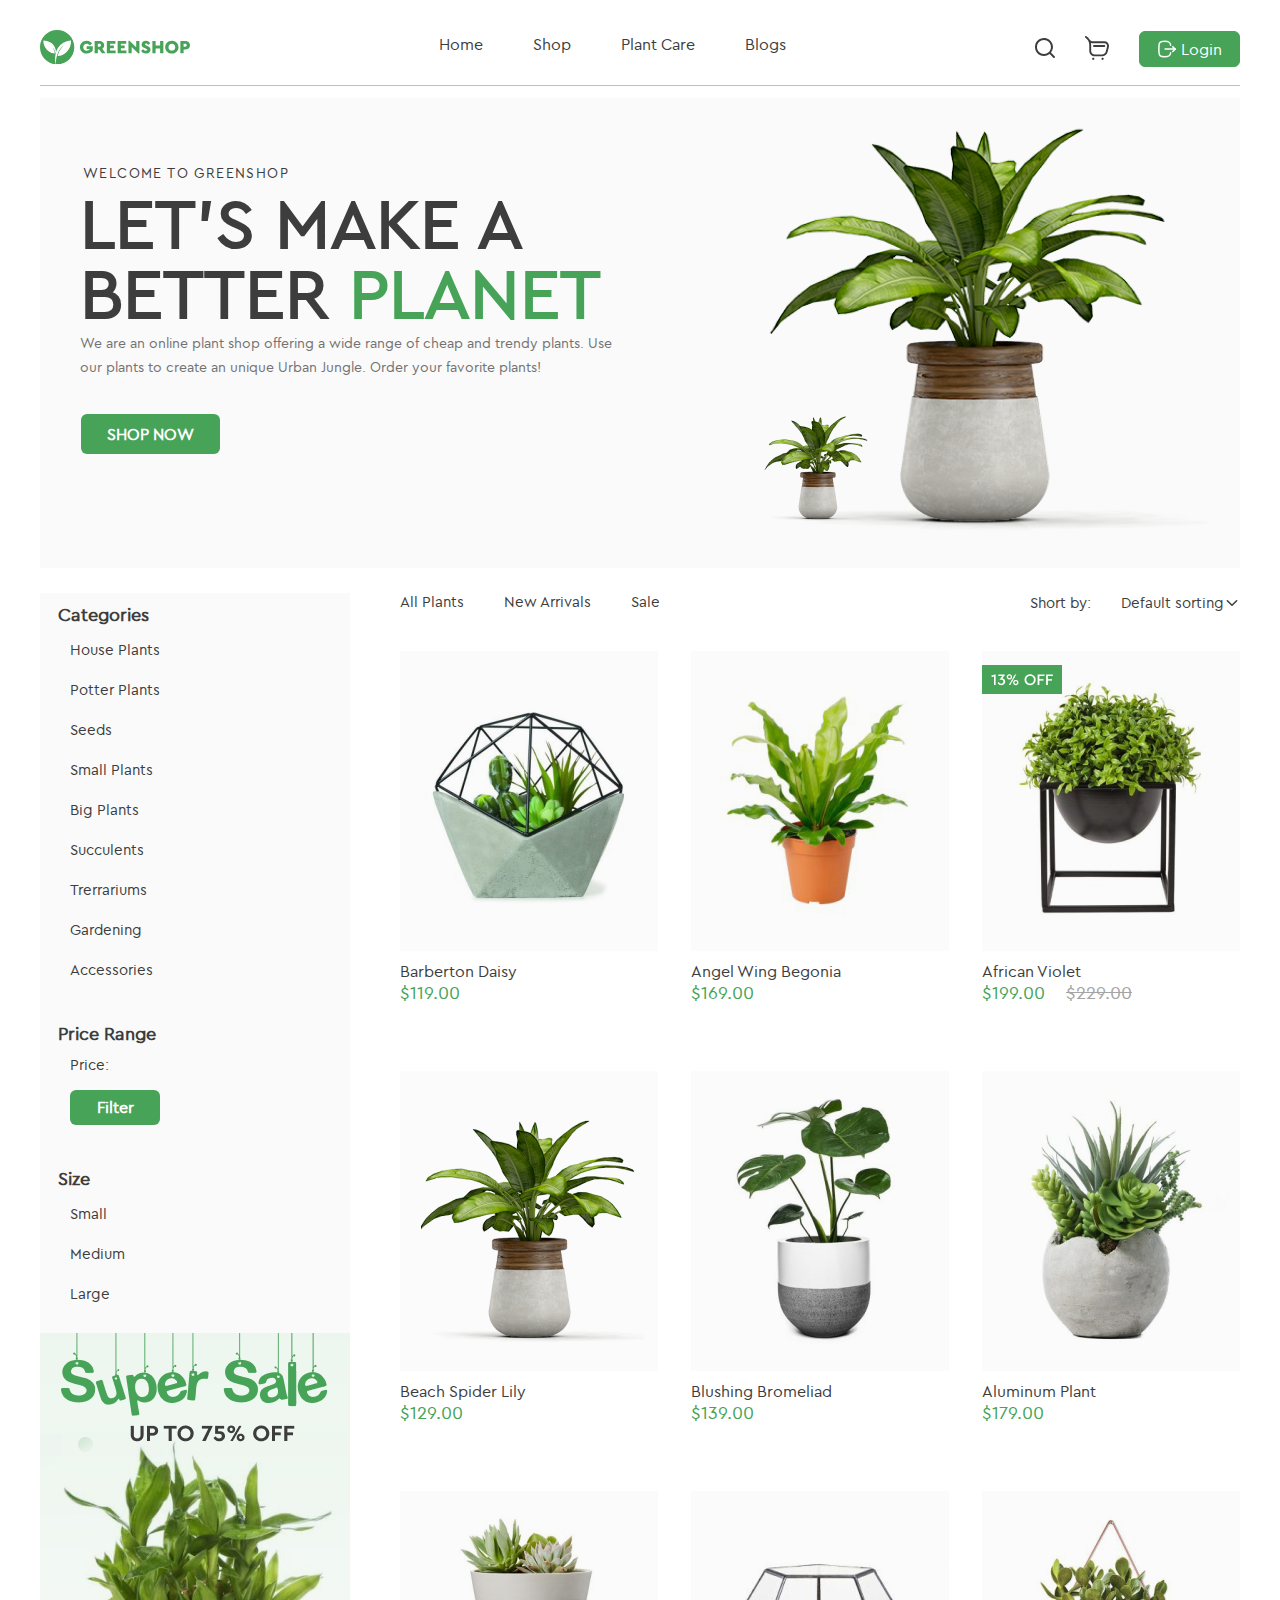
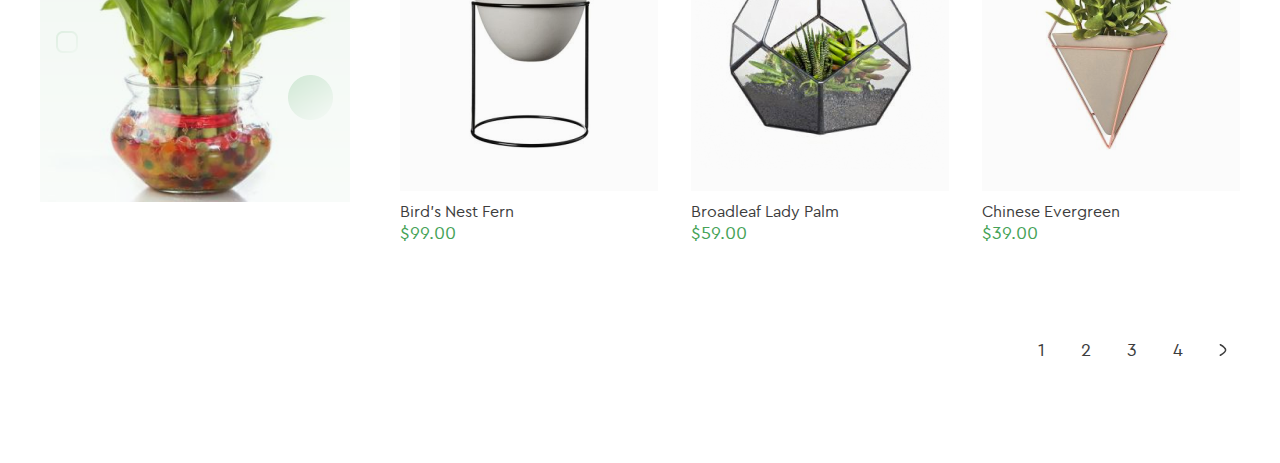
==== commit e8f80ad1: "добавление шрифта" ====
--- a/index.html
+++ b/index.html
@@ -9,10 +9,6 @@
   <link rel="stylesheet" href="css/normalize.css">
   <link rel="stylesheet" href="css/style.css">
 
-  <!-- шрифт Cera Pro — это коммерческий шрифт, недоступный в Google Fonts, я использовала другой, похожий -->
-<link rel="preconnect" href="https://fonts.googleapis.com">
-<link rel="preconnect" href="https://fonts.gstatic.com" crossorigin>
-<link href="https://fonts.googleapis.com/css2?family=Poppins:wght@100;400;500;700&display=swap" rel="stylesheet">
 </head>
 
 <body>
@@ -251,11 +247,35 @@
     </div>
     </div>
   </div>
-</section>  
-
+</section>
+
+<section class="switch">
+  <div class="container">
+    <div>
+      <ul class="switch_link">
+        <li>
+          <a href="#" class="switch-nomber">1</a>
+        </li>
+        <li>
+          <a href="#" class="switch-nomber">2</a>
+        </li>
+        <li>
+          <a href="#" class="switch-nomber">3</a>
+        </li>
+        <li>
+          <a href="#" class="switch-nomber">4</a>
+        </li>
+        <li>
+          <a href="#" class="switch-nomber">
+          <img src="images/switch_arrow_b.svg" alt="arrow">
+          </a>
+        </li>
+      </ul>
+    </div>
+  </div>
+</section>
 </main>
 
-<footer></footer>
   <script src="js/main.js"></script>
 </body>
 </html>--- a/css/style.css
+++ b/css/style.css
@@ -1,3 +1,96 @@
+@font-face {
+    font-family: 'cera_prothin';
+    src: url('../fonts/cerapro-thin-webfont.eot');
+    src: url('../fonts/cerapro-thin-webfont.eot?#iefix') format('embedded-opentype'),
+         url('../fonts/cerapro-thin-webfont.woff2') format('woff2'),
+         url('../fonts/cerapro-thin-webfont.woff') format('woff'),
+         url('../fonts/cerapro-thin-webfont.ttf') format('truetype'),
+         url('../fonts/cerapro-thin-webfont.svg#cera_prothin') format('svg');
+    font-weight: normal;
+    font-style: normal;
+
+}
+
+@font-face {
+    font-family: 'cera_problack';
+    src: url('../fonts/cerapro-black-webfont.eot');
+    src: url('../fonts/cerapro-black-webfont.eot?#iefix') format('embedded-opentype'),
+         url('../fonts/cerapro-black-webfont.woff2') format('woff2'),
+         url('../fonts/cerapro-black-webfont.woff') format('woff'),
+         url('../fonts/cerapro-black-webfont.ttf') format('truetype'),
+         url('../fonts/cerapro-black-webfont.svg#cera_problack') format('svg');
+    font-weight: normal;
+    font-style: normal;
+
+}
+
+@font-face {
+    font-family: 'cera_probold';
+    src: url('../fonts/cerapro-bold-webfont.eot');
+    src: url('../fonts/cerapro-bold-webfont.eot?#iefix') format('embedded-opentype'),
+         url('../fonts/cerapro-bold-webfont.woff2') format('woff2'),
+         url('../fonts/cerapro-bold-webfont.woff') format('woff'),
+         url('../fonts/cerapro-bold-webfont.ttf') format('truetype'),
+         url('../fonts/cerapro-bold-webfont.svg#cera_probold') format('svg');
+    font-weight: normal;
+    font-style: normal;
+
+}
+
+@font-face {
+    font-family: 'cera_prolight';
+    src: url('../fonts/cerapro-light-webfont.eot');
+    src: url('../fonts/cerapro-light-webfont.eot?#iefix') format('embedded-opentype'),
+         url('../fonts/cerapro-light-webfont.woff2') format('woff2'),
+         url('../fonts/cerapro-light-webfont.woff') format('woff'),
+         url('../fonts/cerapro-light-webfont.ttf') format('truetype'),
+         url('../fonts/cerapro-light-webfont.svg#cera_prolight') format('svg');
+    font-weight: normal;
+    font-style: normal;
+
+}
+
+@font-face {
+    font-family: 'cera_promedium';
+    src: url('../fonts/cerapro-medium_1-webfont.eot');
+    src: url('../fonts/cerapro-medium_1-webfont.eot?#iefix') format('embedded-opentype'),
+         url('../fonts/cerapro-medium_1-webfont.woff2') format('woff2'),
+         url('../fonts/cerapro-medium_1-webfont.woff') format('woff'),
+         url('../fonts/cerapro-medium_1-webfont.ttf') format('truetype'),
+         url('../fonts/cerapro-medium_1-webfont.svg#cera_promedium') format('svg');
+    font-weight: normal;
+    font-style: normal;
+
+}
+
+@font-face {
+    font-family: 'cera_promedium';
+    src: url('../fonts/cerapro-medium-webfont.eot');
+    src: url('../fonts/cerapro-medium-webfont.eot?#iefix') format('embedded-opentype'),
+         url('../fonts/cerapro-medium-webfont.woff2') format('woff2'),
+         url('../fonts/cerapro-medium-webfont.woff') format('woff'),
+         url('../fonts/cerapro-medium-webfont.ttf') format('truetype'),
+         url('../fonts/cerapro-medium-webfont.svg#cera_promedium') format('svg');
+    font-weight: normal;
+    font-style: normal;
+
+}
+
+@font-face {
+    font-family: 'cera_proregular';
+    src: url('../fonts/cerapro-regular-webfont.eot');
+    src: url('../fonts/cerapro-regular-webfont.eot?#iefix') format('embedded-opentype'),
+         url('../fonts/cerapro-regular-webfont.woff2') format('woff2'),
+         url('../fonts/cerapro-regular-webfont.woff') format('woff'),
+         url('../fonts/cerapro-regular-webfont.ttf') format('truetype'),
+         url('../fonts/cerapro-regular-webfont.svg#cera_proregular') format('svg');
+    font-weight: normal;
+    font-style: normal;
+
+}
+
+
+
 html{
     box-sizing: border-box;
 }
@@ -15,8 +108,8 @@
     text-decoration: none;
 }
 body{
-    font-family: 'Poppins', sans-serif;
-    font-weight: 100, 400, 500, 700; 
+    font-family: 'cera_proregular';
+    font-weight: 100, 300, 400, 500, 700, 900; 
     font-style: normal;
     background: #ffffff;
     margin: 0;
@@ -167,6 +260,9 @@
 
 
 /*стили для второй секции product*/
+.product{
+    margin-bottom: 20px;
+}
 .product .container{
     display: flex;
     justify-content: space-between;
@@ -202,7 +298,7 @@
 }
 
 .specifications{
-    font-family: 'Poppins', sans-serif;
+    font-family: 'cera_proregular';
     font-weight: 700;
     font-size: 18px;
     line-height: 89%;
@@ -214,7 +310,7 @@
     margin-bottom: 36px;
 }
 .specifications_link{
-    font-family: 'Poppins', sans-serif;
+    
     font-weight: 400;
     font-size: 15px;
     line-height: 267%;
@@ -231,7 +327,7 @@
     margin-bottom: 19px;
 }
 .price{
-    font-family: 'Poppins', sans-serif;
+    font-family: 'cera_proregular';
     font-weight: 400;
     font-size: 15px;
     line-height: 107%;
@@ -329,16 +425,38 @@
 .old-price{
     color: #A5A5A5;
     text-decoration: line-through;
-    font-family: var(--font-family);
+    font-family: 'cera_proregular';
     font-weight: 400;
     font-size: 18px;
     line-height: 89%;
     margin-left: 16px;
 }
-
-
-
-
+.switch{
+    margin-bottom: 94px;
+}
+.switch_link{
+    display: flex;
+    justify-content: end;
+    align-items: center;
+    gap: 10px;
+}
+.switch-nomber{
+    display: flex;
+    border: 1px solid #e5e5e5 transparent;
+    /*добавила слово transparent что бы не скакали клеточки*/
+    border-radius: 4px;
+    padding: 10px 13px;
+    color: #3d3d3d;
+    font-family: 'cera_proregular';
+    font-weight: 300;
+    font-size: 18px;
+}
+.switch-nomber:hover{
+    background-color: #46A358;
+    color: #ffffff;
+    border: none;
+    font-weight: 700;
+}
 
 
 
@@ -354,7 +472,7 @@
     margin-top: 35px;
 }
 .login{
-    font-family: 'Poppins', sans-serif;
+    font-family: 'cera_proregular';
     font-weight: 500;
     font-size: 20px;
     color: #191616;
@@ -371,7 +489,7 @@
     color: #46A358;
 }
 .text_register{
-    font-family: 'Poppins', sans-serif;
+    font-family: 'cera_proregular';
     font-weight: 400;
     font-size: 13px;
     color: #3d3d3d;
@@ -385,7 +503,7 @@
     margin-bottom: 25px;
 }
 .input{
-    font-family: 'Poppins', sans-serif;
+    font-family: 'cera_proregular';
     font-weight: 400;
     font-size: 14px;
     width: 300px;
@@ -401,7 +519,7 @@
     justify-content: center;
 }
 .submit-button{
-    font-family: 'Poppins', sans-serif;
+    font-family: 'cera_proregular';
     font-weight: 500;
     font-size: 16px;
     border-radius: 5px;
@@ -425,7 +543,7 @@
     color: #FFFFFF;
 }
 .register_google_fb{
-    font-family: 'Poppins', sans-serif;
+    font-family: 'cera_proregular';
     font-weight: 400;
     font-size: 13px;
     color: #3d3d3d;
@@ -444,7 +562,7 @@
     width: 300px;
     height: 40px;
     gap: 9px;
-    font-family: 'Poppins', sans-serif;
+    font-family: 'cera_proregular';
     font-weight: 500;
     font-size: 13px;
     color: #727272;
@@ -464,7 +582,7 @@
     list-style-type: none;
     border: 1px solid #EAEAEA;
     border-radius: 5px;
-    font-family: 'Poppins', sans-serif;
+    font-family: 'cera_proregular';
     font-weight: 500;
     font-size: 13px;
     color: #727272;
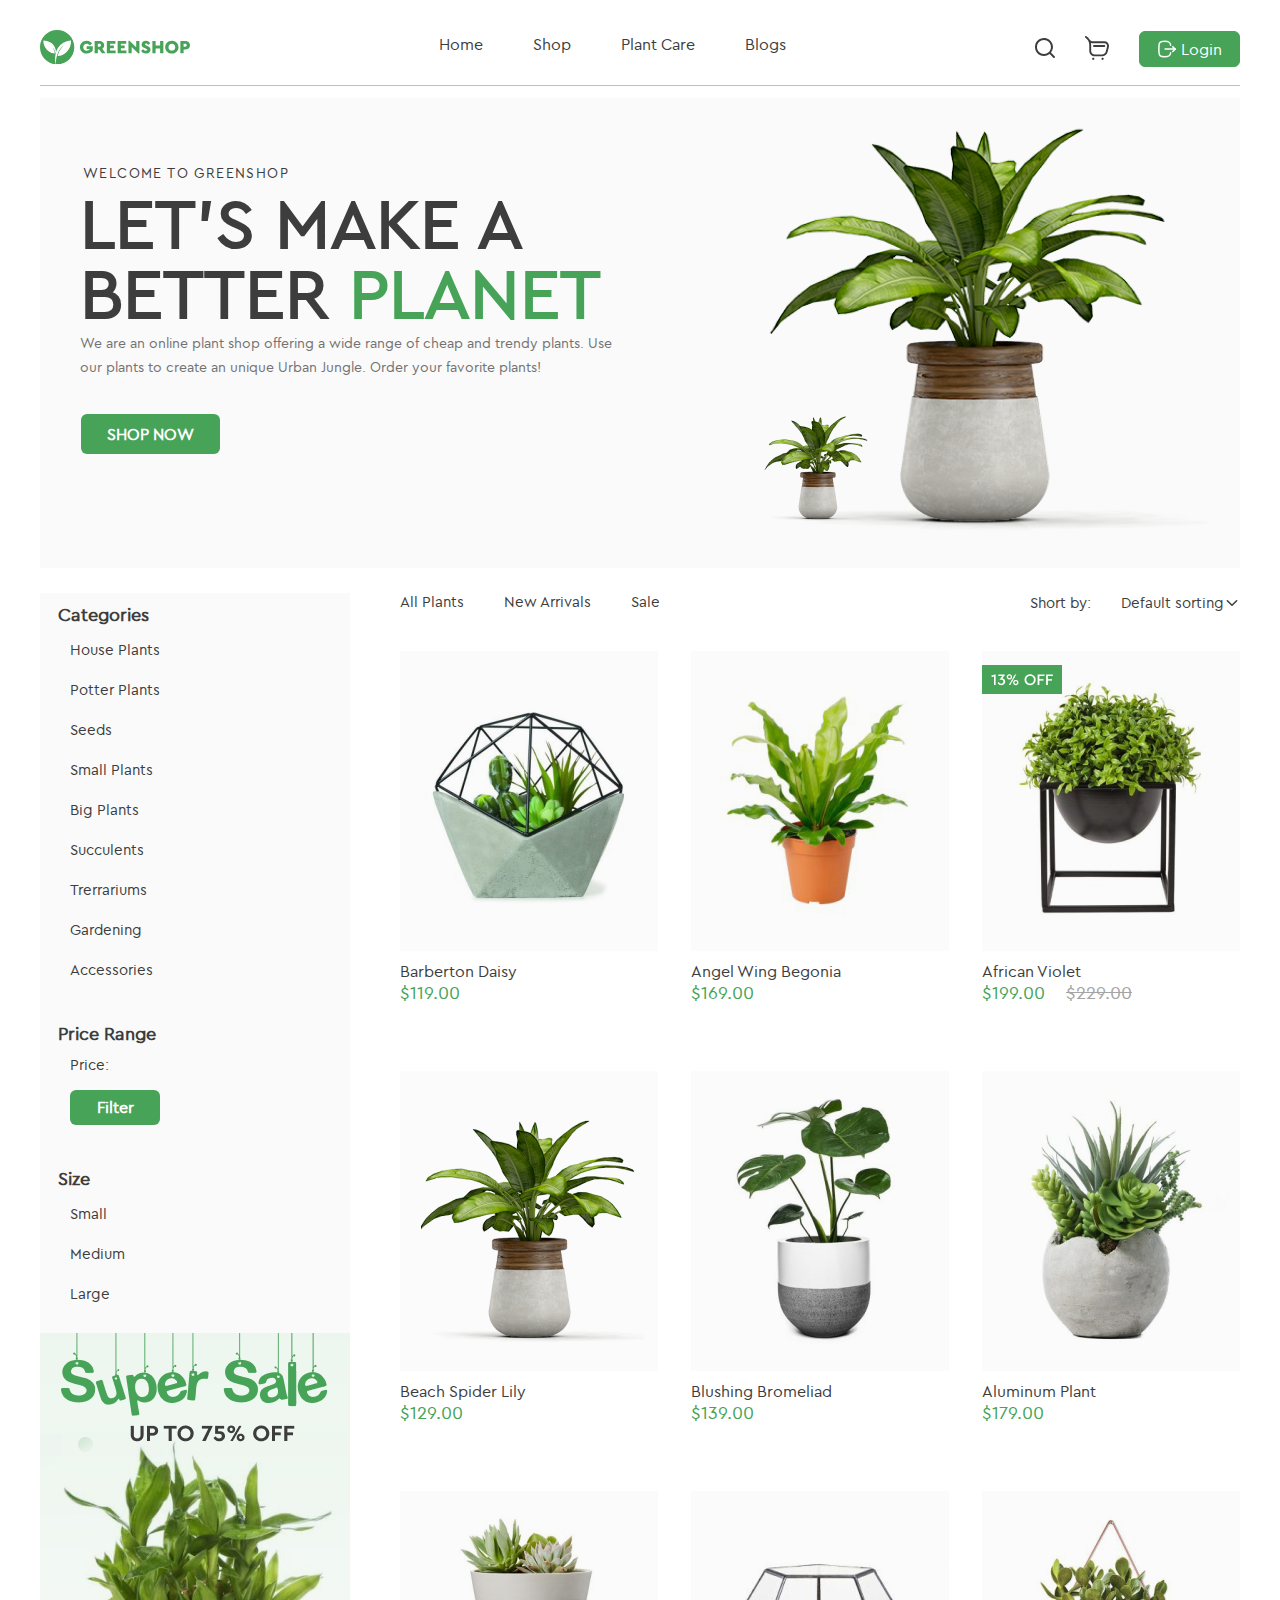
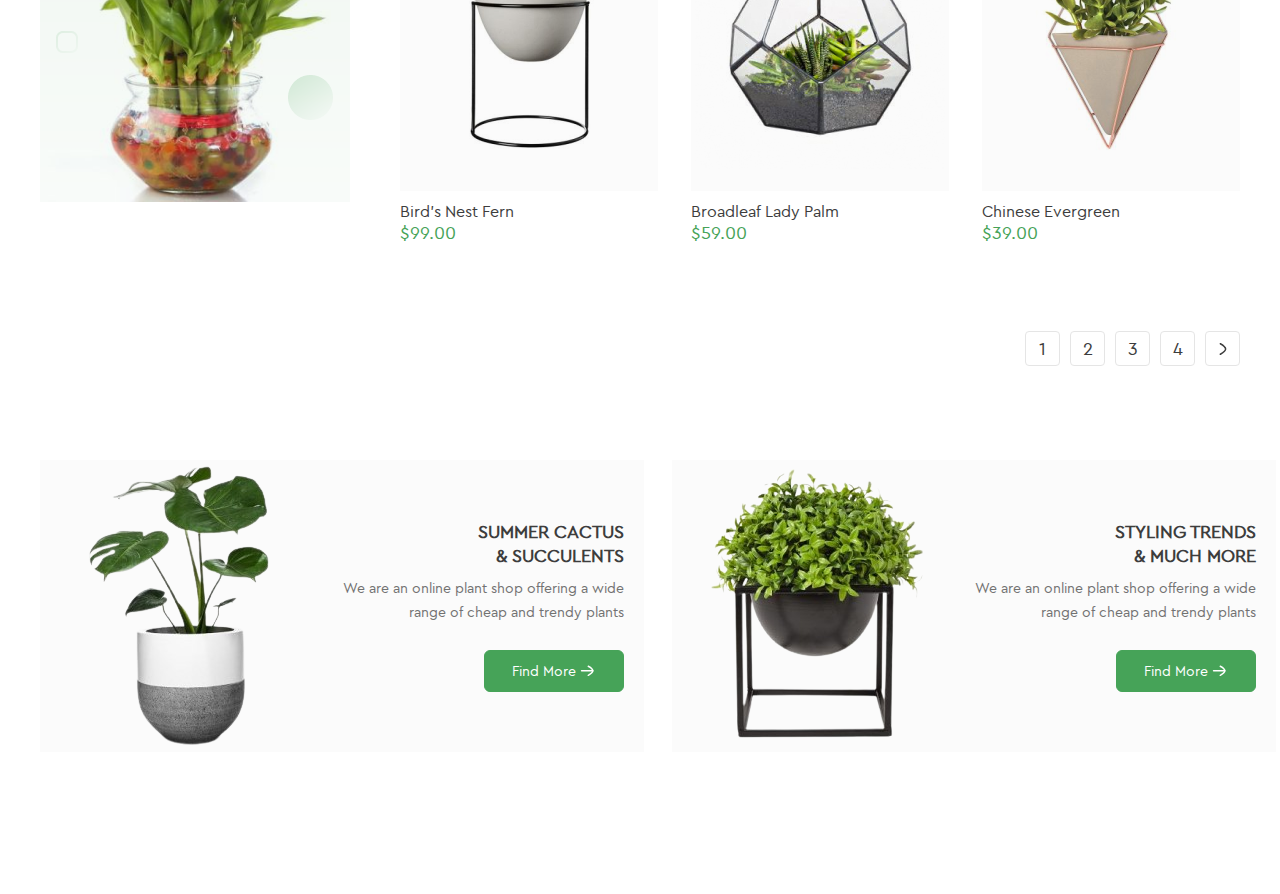
==== commit ca6332e9: "добавление новой секции, плюс стили для секции" ====
--- a/index.html
+++ b/index.html
@@ -251,8 +251,8 @@
 
 <section class="switch">
   <div class="container">
-    <div>
-      <ul class="switch_link">
+    <div class="switch-content">
+      <ul class="switch_list">
         <li>
           <a href="#" class="switch-nomber">1</a>
         </li>
@@ -266,14 +266,57 @@
           <a href="#" class="switch-nomber">4</a>
         </li>
         <li>
-          <a href="#" class="switch-nomber">
-          <img src="images/switch_arrow_b.svg" alt="arrow">
-          </a>
+          <a href="#" class="switch-nomber arrow-switch"></a>
         </li>
       </ul>
     </div>
   </div>
 </section>
+
+<section class="more-plants">
+  <div class="container">
+    <div class="floral">
+    <article class="succulents_content">
+      <img src="images/find-more.png">
+      <div class="flower-content">
+      <h4 class="title-flower">
+        Summer cactus <br>
+        & succulents
+      </h4>
+      <p class="text-flower">
+        We are an online plant shop offering a wide range of cheap and trendy plants
+      </p>
+      <div class="find-btn">
+      <a href="#" class="find_link">
+        Find More
+        <img src="images/find_arrow.svg" alt="find more flower">
+      </a>
+      </div>
+    </div>
+    </article>
+
+    <article class="succulents_content">
+      <img src="images/find-more2.png">
+      <div class="flower-content">
+      <h4 class="title-flower">
+        Styling Trends<br>
+        & much more
+      </h4>
+      <p class="text-flower">
+        We are an online plant shop offering a wide range of cheap and trendy plants
+      </p>
+      <div class="find-btn">
+      <a href="#" class="find_link">
+        Find More
+        <img src="images/find_arrow.svg" alt="find more flower">
+      </a>
+    </div>
+    </div>
+    </article>
+  </div>
+  </div>
+</section>
+
 </main>
 
   <script src="js/main.js"></script>
--- a/css/style.css
+++ b/css/style.css
@@ -109,7 +109,6 @@
 }
 body{
     font-family: 'cera_proregular';
-    font-weight: 100, 300, 400, 500, 700, 900; 
     font-style: normal;
     background: #ffffff;
     margin: 0;
@@ -431,33 +430,124 @@
     line-height: 89%;
     margin-left: 16px;
 }
+
+
+
+
+
+
+
+
+
 .switch{
     margin-bottom: 94px;
 }
-.switch_link{
+.switch-content{
     display: flex;
     justify-content: end;
-    align-items: center;
+}
+.switch_list{
+    display: flex;
     gap: 10px;
 }
+
 .switch-nomber{
-    display: flex;
-    border: 1px solid #e5e5e5 transparent;
-    /*добавила слово transparent что бы не скакали клеточки*/
-    border-radius: 4px;
-    padding: 10px 13px;
-    color: #3d3d3d;
-    font-family: 'cera_proregular';
+    display: flex; 
+    justify-content: center;  
+    align-items: center;
+    width: 35px;  
+    height: 35px; 
+    border: 1px solid #e5e5e5;
+    border-radius: 4px; 
+    color: #3d3d3d;
     font-weight: 300;
     font-size: 18px;
 }
 .switch-nomber:hover{
     background-color: #46A358;
+    border: 1px solid #46A358;
     color: #ffffff;
-    border: none;
-    font-weight: 700;
-}
-
+    font-weight: 700; 
+}
+.arrow-switch{
+    border: 1px solid #e5e5e5;
+    border-radius: 4px;
+    background-image: url(../images/switch_arrow_b.svg);
+    background-repeat: no-repeat;
+    background-position: center;
+    /* задала стрелочке центр */
+}
+.arrow-switch:hover{
+    background-image: url(../images/switch_arrow_w.svg);
+    background-repeat: no-repeat;
+    background-color: #46A358;
+    border: 1px solid #46A358;
+}
+
+
+
+
+/* ниже стили для секции два цветка */
+.more-plants{
+    margin-bottom: 142px;
+}
+.floral{
+    display: flex;
+    gap: 28px;
+}
+.succulents_content{
+    display: flex;
+    align-items: center;
+    background: #FBFBFB; 
+}
+.flower-content{
+    padding-right: 20px;
+}
+.title-flower{
+    font-family: 'cera_proregular';
+    font-weight: 900;
+    font-size: 18px;
+    line-height: 133%;
+    text-transform: uppercase;
+    color: #3d3d3d;
+    margin-bottom: 9px;
+    display: flex;
+    justify-content: end;
+    text-align: right;
+}
+.text-flower{
+    font-family: 'cera_proregular';
+    font-weight: 400;
+    font-size: 14px;
+    line-height: 171%;
+    color: #727272;
+    margin-bottom: 25px;
+    text-align: right;
+    width: 292px;
+}
+.find-btn{
+    display: flex;
+    justify-content: right;
+}
+
+.find_link{
+    font-family: 'cera_proregular';
+    font-weight: 500;
+    font-size: 14px;
+    color: #fff;
+    border-radius: 6px;
+    padding: 11px 27px;
+    border: 1px solid #46A358;
+    background: #46a358;
+    gap: 2px;
+    display: flex;
+    align-items: center;
+}
+.find_link:hover{
+    border: 1px solid #46A358;
+    background: #a1a1a15e;
+    color: #46a358;
+}
 
 
 
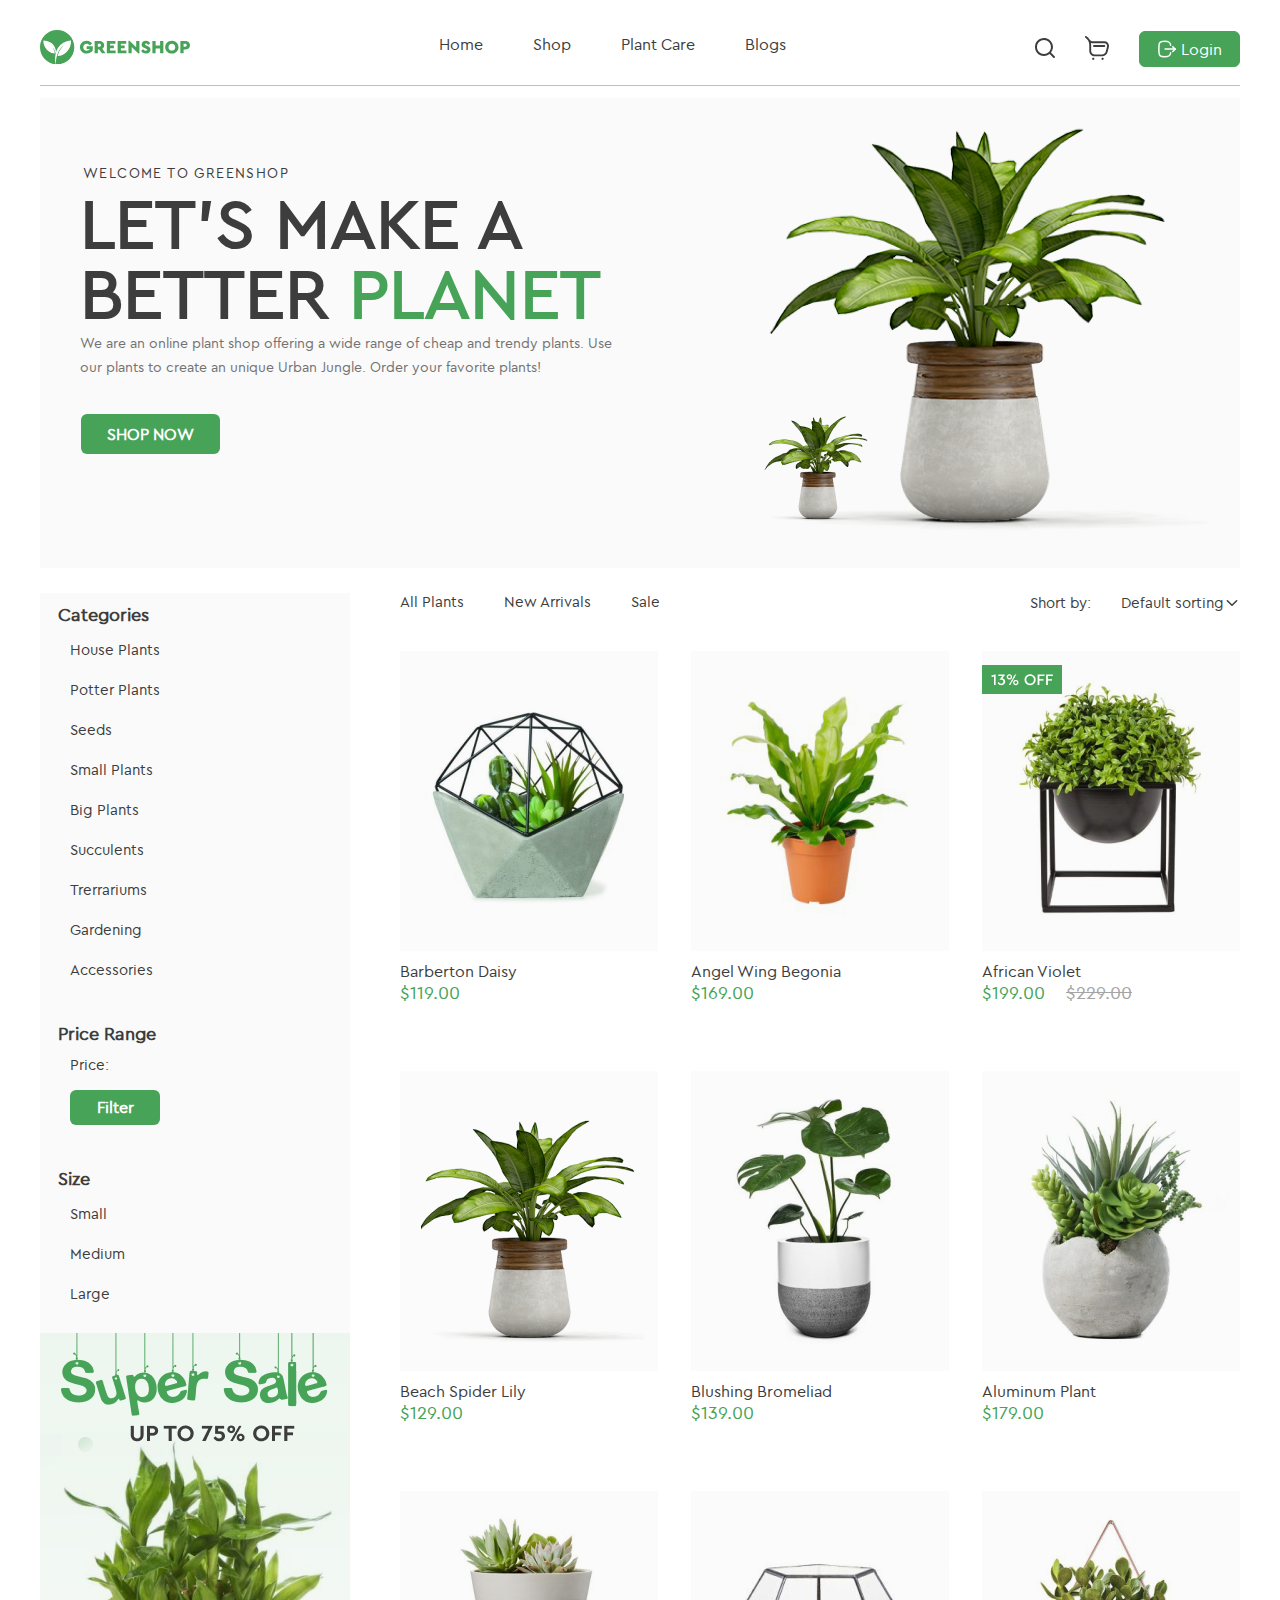
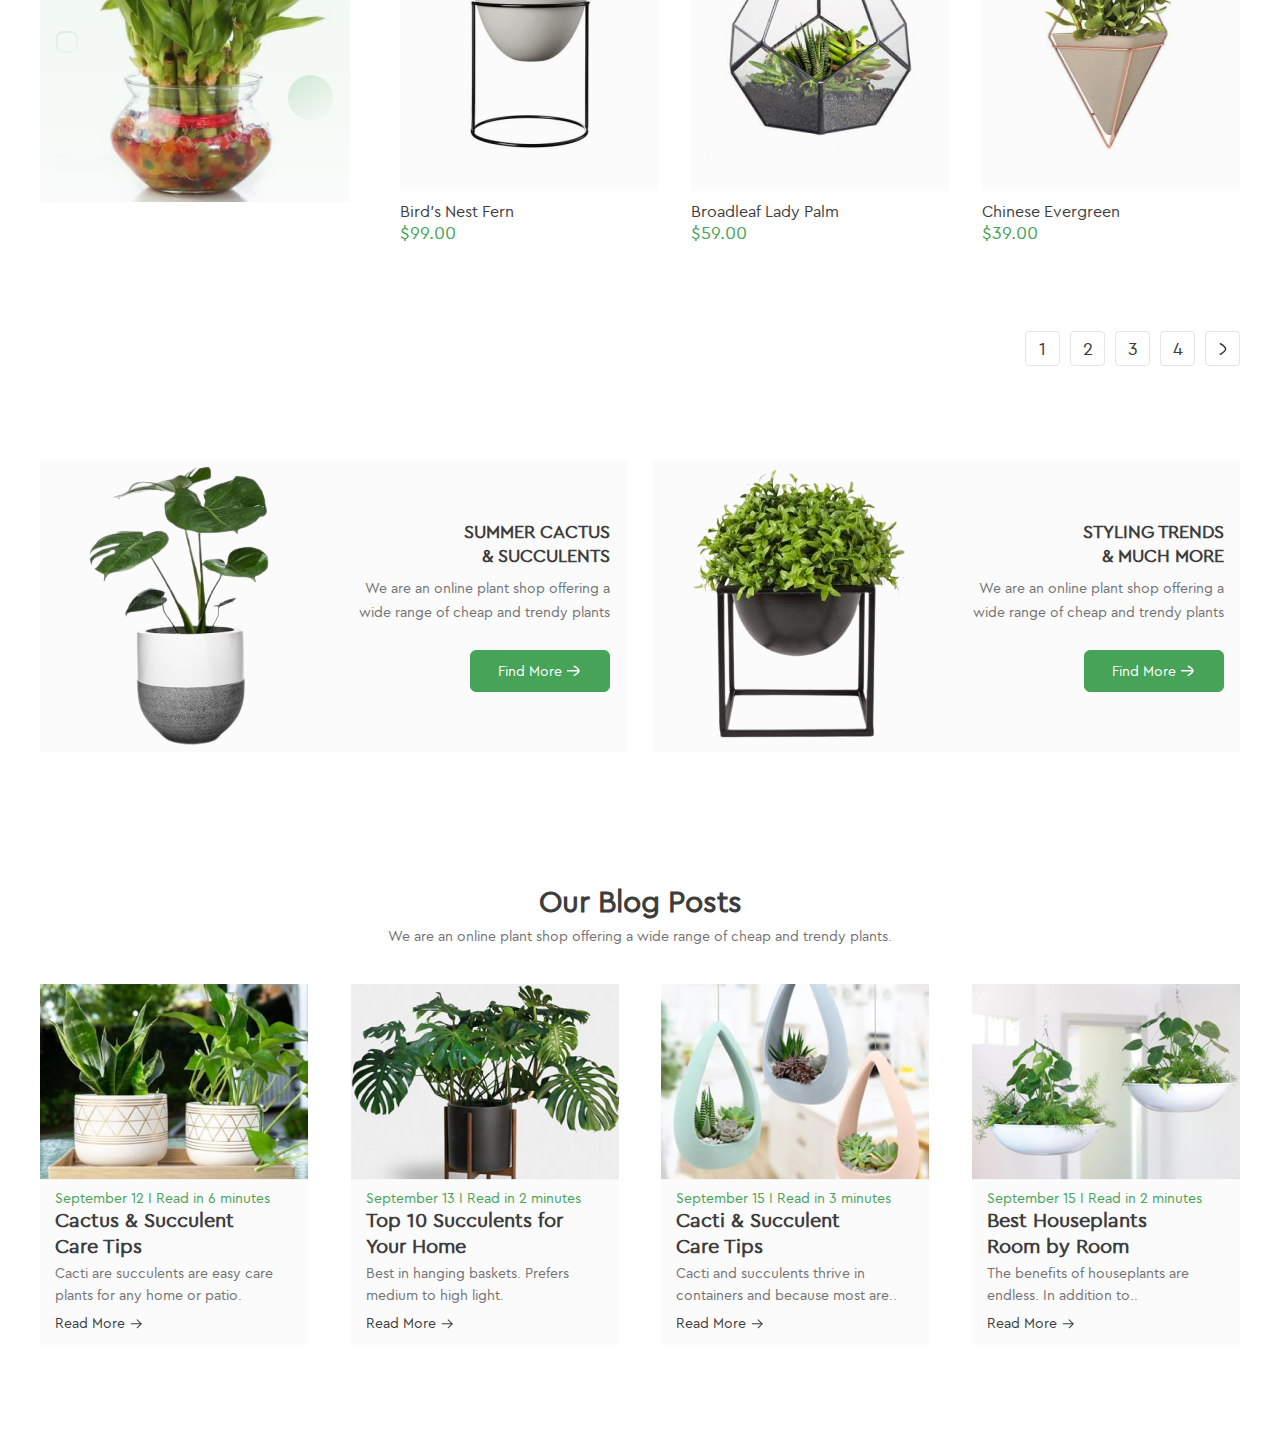
==== commit 2f23375e: "добавление секции и стилей" ====
--- a/index.html
+++ b/index.html
@@ -317,6 +317,102 @@
   </div>
 </section>
 
+<section class="blog">
+  <div class="container">
+    <div class="blog-content">
+      <h4 class="blog-title">
+        Our Blog Posts
+      </h4>
+      <p class="blog-text">
+        We are an online plant shop offering a wide range of cheap and trendy plants. 
+      </p>
+    </div>
+
+    <div class="our-blog-cart">
+      <article class="blog-cart">
+        <img src="images/our-blog-img.png" alt="Cactus & Succulent 
+        Care Tips" class="blog-img">
+        <div class="ourblog-text">
+        <p class="blog-text-cart">
+          September 12  I Read in 6 minutes
+        </p>
+        <h4 class="title-cart">
+          Cactus & Succulent Care Tips
+        </h4>
+        <p class="our-blog-text">
+          Cacti are succulents are easy care plants for any home or patio. 
+        </p>
+        <a href="#" class="blog-link">
+          Read More
+          <img src="images/blog-arrow.svg" alt="">
+        </a>
+      </div>
+      </article>
+
+      <article class="blog-cart">
+        <img src="images/our-blog-img2.png" alt="Cactus & Succulent 
+        Care Tips" class="blog-img">
+        <div class="ourblog-text">
+        <p class="blog-text-cart">
+          September 13  I Read in 2 minutes
+        </p>
+        <h4 class="title-cart">
+          Top 10 Succulents for Your Home
+        </h4>
+        <p class="our-blog-text">
+          Best in hanging baskets. Prefers medium to high light. 
+        </p>
+        <a href="#" class="blog-link">
+          Read More
+          <img src="images/blog-arrow.svg" alt=" Top 10 Succulents for Your Home">
+        </a>
+      </div>
+      </article>
+
+      <article class="blog-cart">
+        <img src="images/our-blog-img3.png" alt="Cactus & Succulent 
+        Care Tips" class="blog-img">
+        <div class="ourblog-text">
+        <p class="blog-text-cart">
+          September 15  I Read in 3 minutes
+        </p>
+        <h4 class="title-cart">
+          Cacti & Succulent Care Tips
+        </h4>
+        <p class="our-blog-text">
+          Cacti and succulents thrive in containers and because most are..
+        </p>
+        <a href="#" class="blog-link">
+          Read More
+          <img src="images/blog-arrow.svg" alt="Cacti & Succulent Care Tips">
+        </a>
+      </div>
+      </article>
+
+      <article class="blog-cart">
+        <img src="images/our-blog-img4.png" alt="Cactus & Succulent 
+        Care Tips" class="blog-img">
+        <div class="ourblog-text">
+        <p class="blog-text-cart">
+          September 15  I Read in 2 minutes
+        </p>
+        <h4 class="title-cart">
+          Best Houseplants Room by Room
+        </h4>
+        <p class="our-blog-text">
+          The benefits of houseplants are endless. In addition to.. 
+        </p>
+        <a href="#" class="blog-link">
+          Read More
+          <img src="images/blog-arrow.svg" alt="Best Houseplants Room by Room">
+        </a>
+      </div>
+      </article>
+
+    </div>
+  </div>
+</section>
+
 </main>
 
   <script src="js/main.js"></script>
--- a/css/style.css
+++ b/css/style.css
@@ -499,9 +499,10 @@
     display: flex;
     align-items: center;
     background: #FBFBFB; 
+    max-width: 586px;
 }
 .flower-content{
-    padding-right: 20px;
+    padding-right: 16px;
 }
 .title-flower{
     font-family: 'cera_proregular';
@@ -523,7 +524,7 @@
     color: #727272;
     margin-bottom: 25px;
     text-align: right;
-    width: 292px;
+    width: 278px;
 }
 .find-btn{
     display: flex;
@@ -551,9 +552,91 @@
 
 
 
+/* ниже это стили для Our Blog */
+.blog{
+    margin-bottom: 100px;
+}
+.blog-content{
+    text-align: center;
+}
+.blog-title{
+    font-family: 'cera_proregular';
+    font-weight: 700;
+    font-size: 30px;
+    line-height: 53%;
+    text-align: center;
+    color: #3d3d3d;
+    margin-bottom: 15px;
+}
+.blog-text{
+    font-family: 'cera_proregular';
+    font-weight: 400;
+    font-size: 14px;
+    line-height: 171%;
+    text-align: center;
+    color: #727272;
+    margin-bottom: 35px;
+}
+.our-blog-cart{
+    display: flex;
+     justify-content: space-between;
+}
+.blog-cart{
+    background-color: #FBFBFB;
+    width: 268px;
+}
+.blog-img{
+    margin-bottom: 9px;
+}
+.ourblog-text{
+    margin-left: 15px;
+    margin-bottom: 13px;
+}
+.blog-text-cart{
+    font-family: 'cera_proregular';
+    font-weight: 500;
+    font-size: 14px;
+    line-height: 114%;
+    color: #46a358; 
+}
+.title-cart{
+    font-family: 'cera_proregular';
+    font-weight: 700;
+    font-size: 20px;
+    line-height: 130%;
+    color: #3d3d3d;
+    width: 202px;
+    margin-bottom: 4px;
+}
+.our-blog-text{
+    font-family: 'cera_proregular';
+    font-weight: 400;
+    font-size: 14px;
+    line-height: 157%;
+    color: #727272;
+    width: 242px;
+    margin-bottom: 9px;
+}
+.blog-link{
+    font-family: 'cera_proregular';
+    font-weight: 500;
+    font-size: 14px;
+    line-height: 114%;
+    color: #3d3d3d;
+    display: flex;
+    gap: 3px;
+}
+
+
+
+
+
+
+
+
+
 
 /* ниже это стили для хтмл регистрация */
-
 .registration{
     max-width: 500px;
     height: 656px;
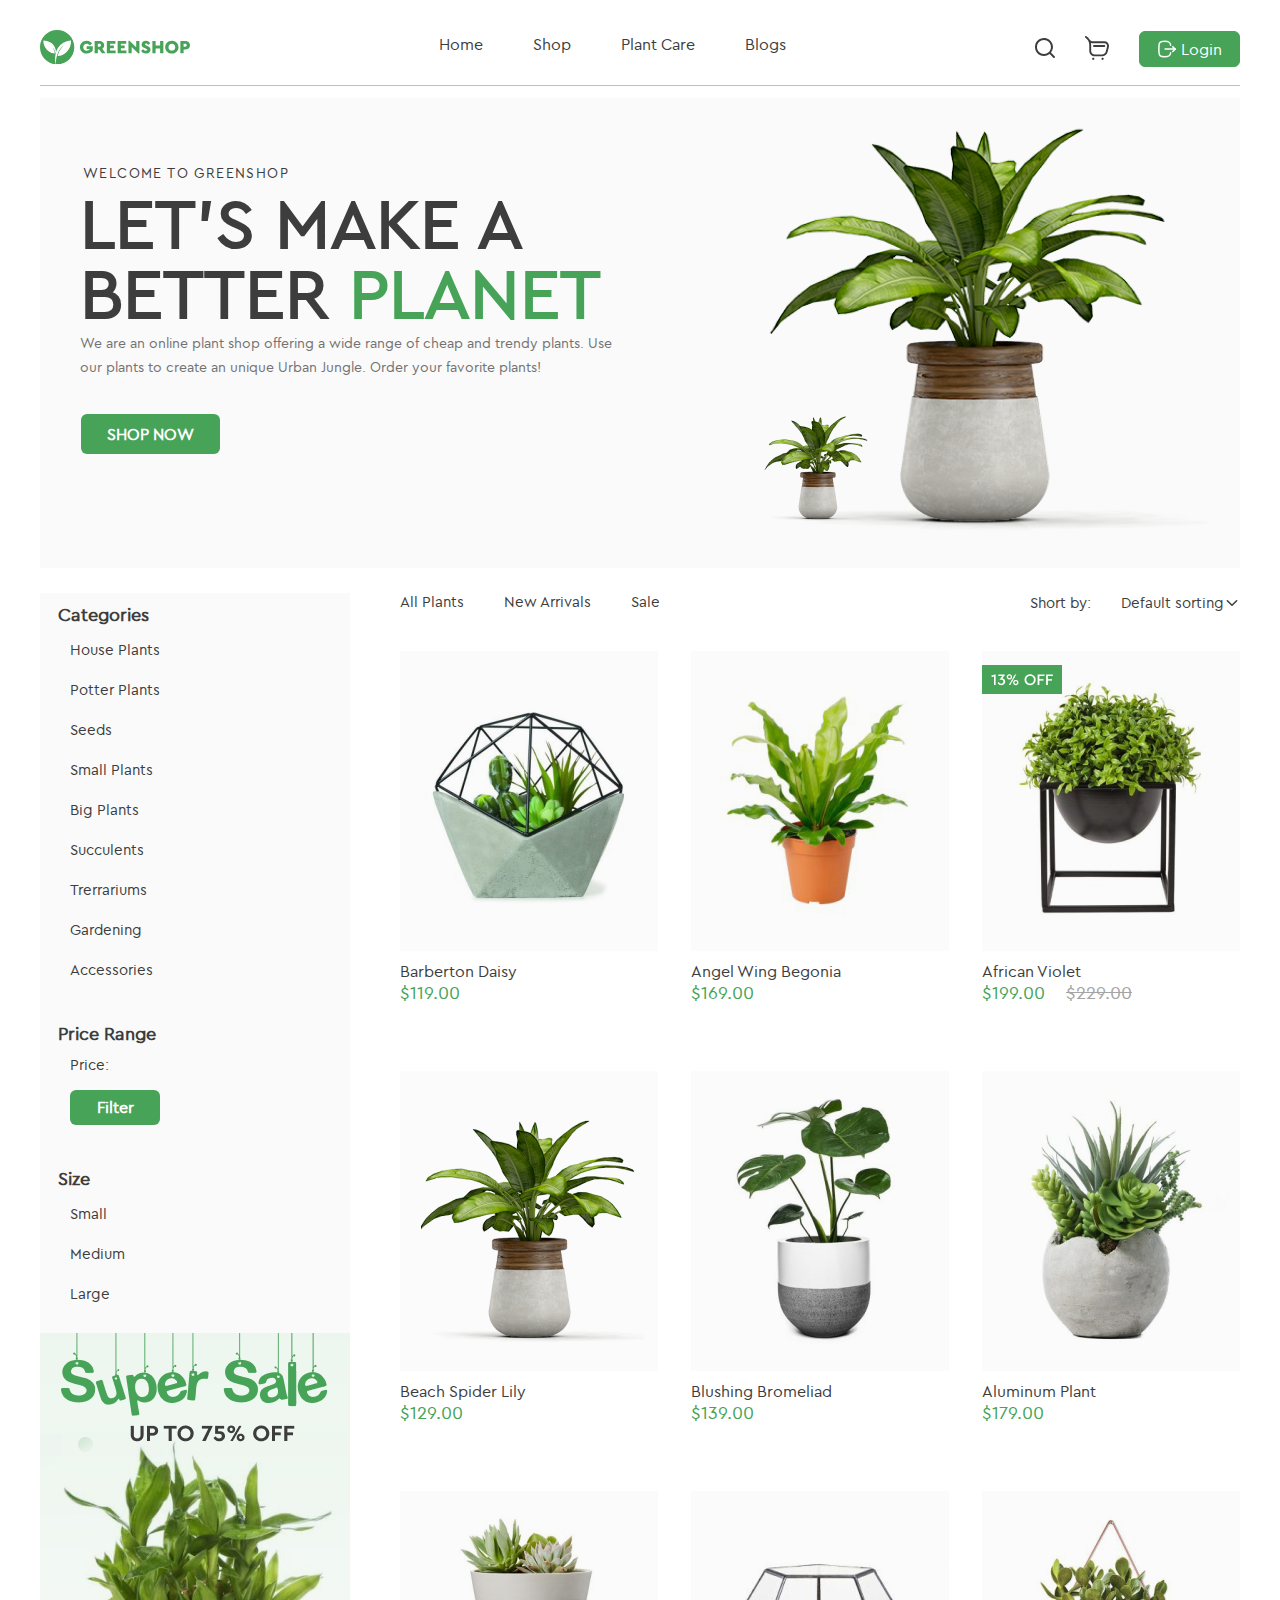
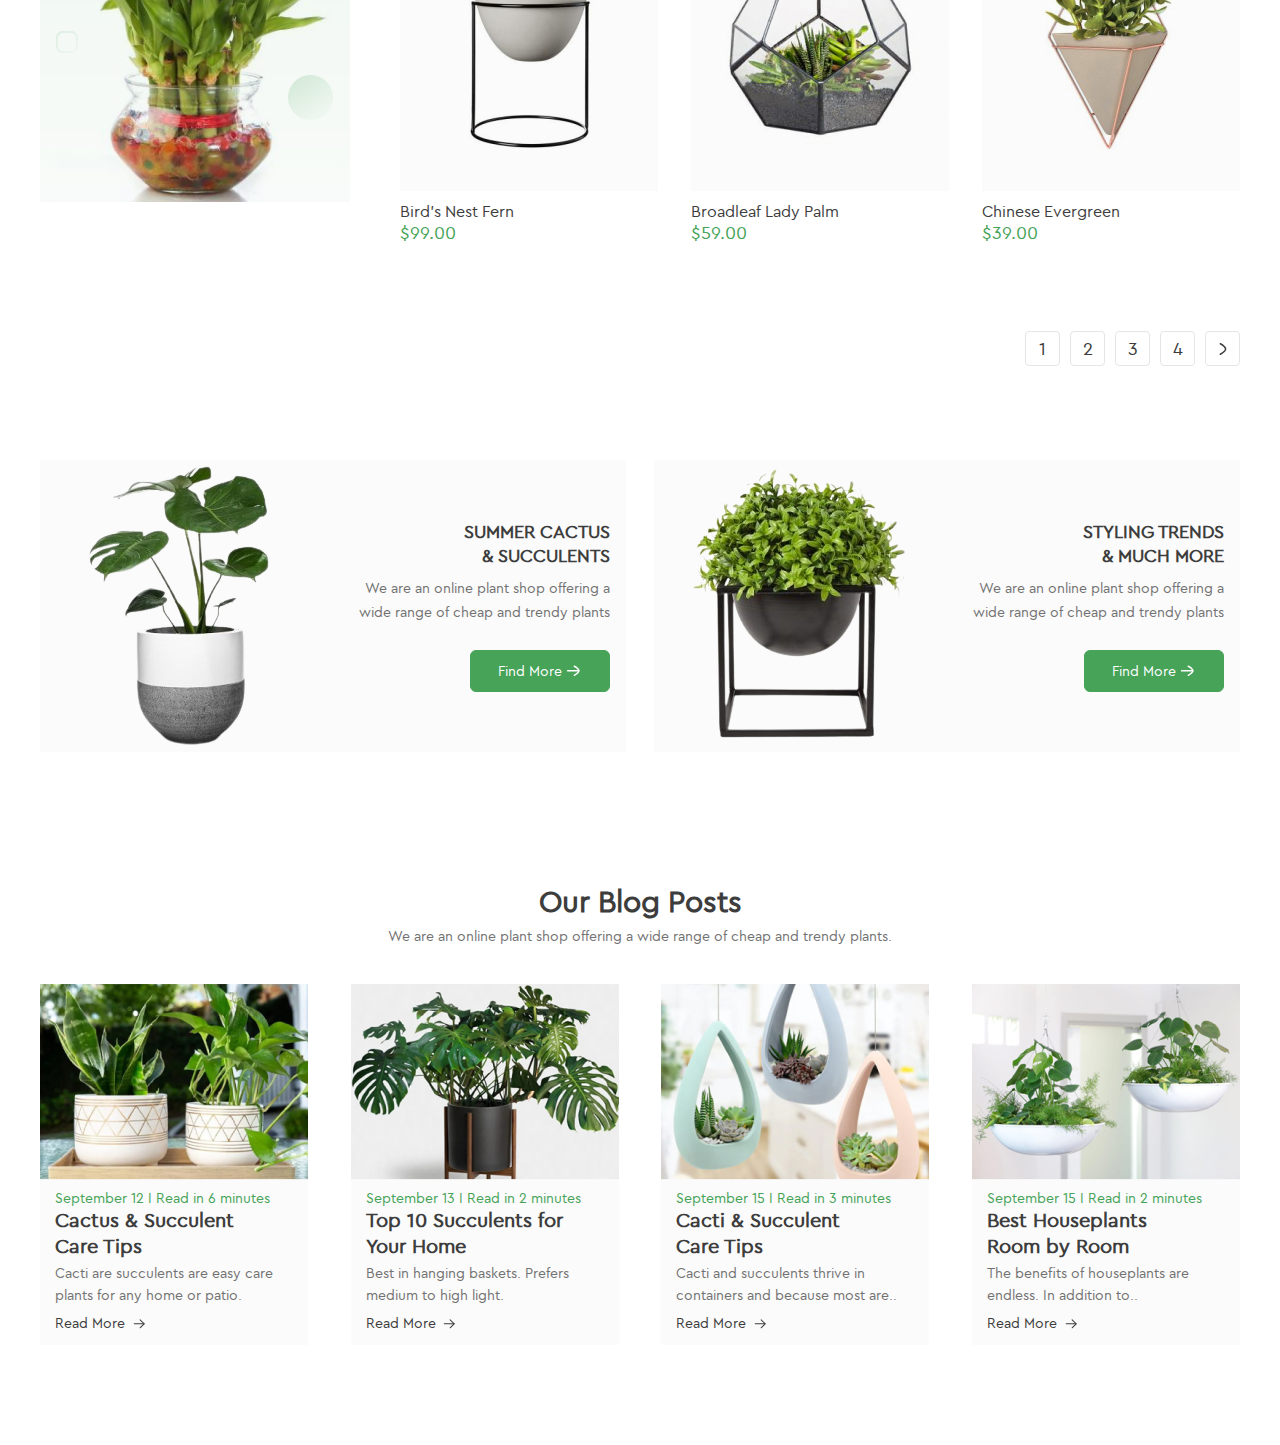
==== commit 5e250a07: "изменение стилей стрелки" ====
--- a/index.html
+++ b/index.html
@@ -344,7 +344,6 @@
         </p>
         <a href="#" class="blog-link">
           Read More
-          <img src="images/blog-arrow.svg" alt="">
         </a>
       </div>
       </article>
@@ -364,7 +363,6 @@
         </p>
         <a href="#" class="blog-link">
           Read More
-          <img src="images/blog-arrow.svg" alt=" Top 10 Succulents for Your Home">
         </a>
       </div>
       </article>
@@ -384,7 +382,6 @@
         </p>
         <a href="#" class="blog-link">
           Read More
-          <img src="images/blog-arrow.svg" alt="Cacti & Succulent Care Tips">
         </a>
       </div>
       </article>
@@ -404,7 +401,6 @@
         </p>
         <a href="#" class="blog-link">
           Read More
-          <img src="images/blog-arrow.svg" alt="Best Houseplants Room by Room">
         </a>
       </div>
       </article>
--- a/css/style.css
+++ b/css/style.css
@@ -625,8 +625,15 @@
     color: #3d3d3d;
     display: flex;
     gap: 3px;
-}
-
+    background-image: url(../images/blog-arrow.svg);
+    background-repeat: no-repeat;
+    background-position: 32%;
+    /* сдвинула стрелку от текста на 35 проц */
+}
+.blog-link:hover{
+    color: #46A358;
+    background-image: url(../images/blog-arrow-green.svg);
+}
 
 
 
